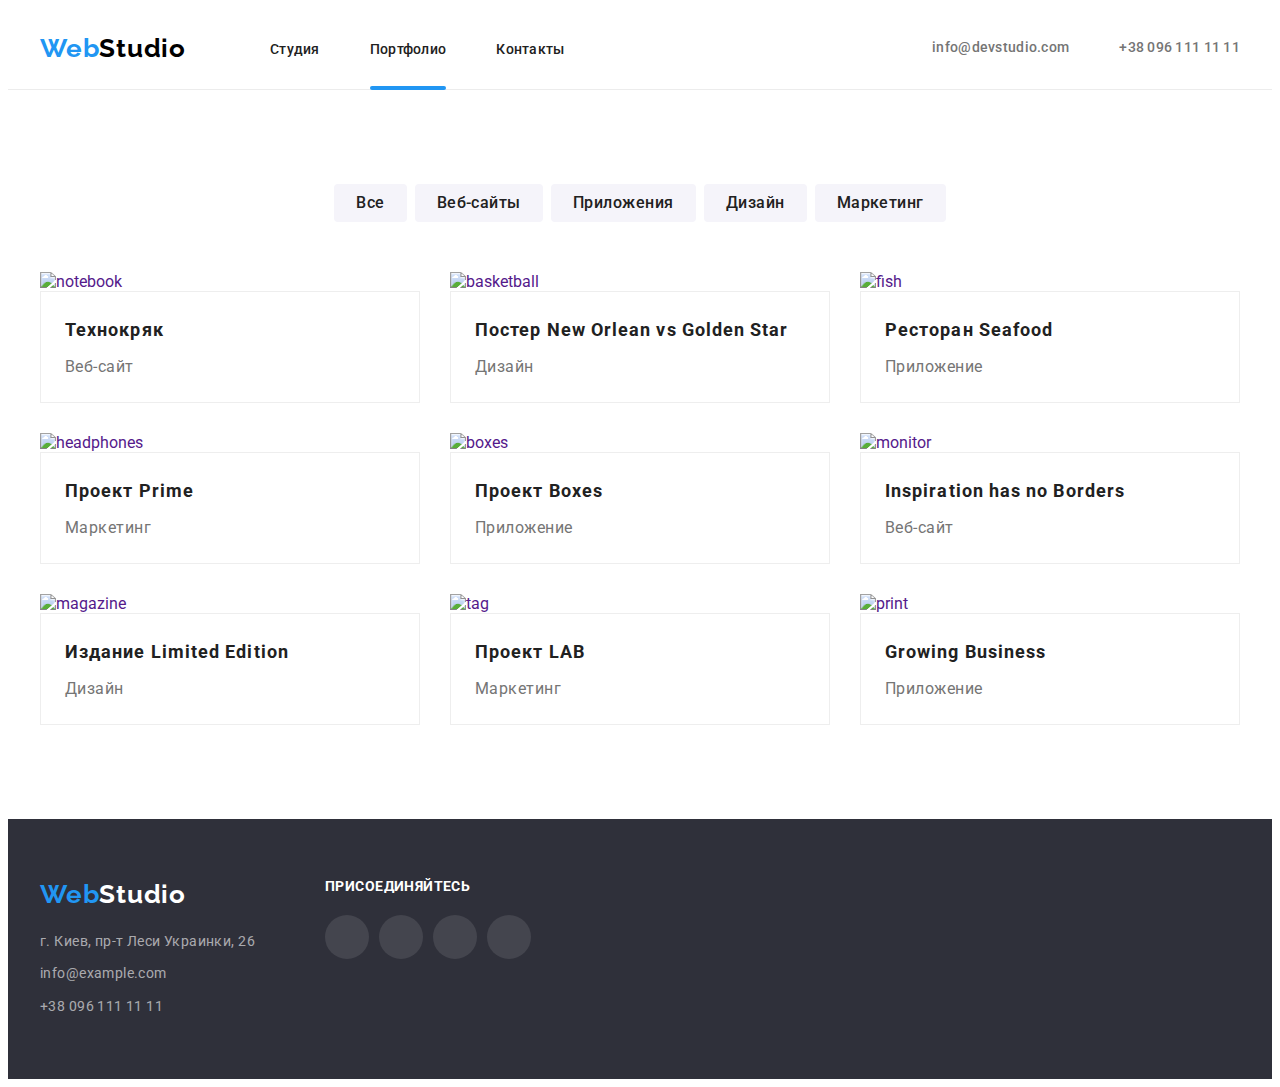
==== portfolio.html @ e5ff02a9 "home-work-5" ====
<!DOCTYPE html>
<html lang="en">
<head>
    <meta charset="UTF-8">
    <meta http-equiv="X-UA-Compatible" content="IE=edge">
    <meta name="viewport" content="width=device-width, initial-scale=1.0">
    <title>Document</title>
    <link rel="preconnect" href="https://fonts.googleapis.com">
    <link rel="preconnect" href="https://fonts.gstatic.com" crossorigin>
    <link href="https://fonts.googleapis.com/css2?family=Raleway:wght@700&family=Roboto:wght@400;500;700;900&display=swap"
        rel="stylesheet">
    <link rel="stylesheet" href="https://cdnjs.cloudflare.com/ajax/libs/modern-normalize/1.1.0/modern-normalize.min.css"
        integrity="sha512-wpPYUAdjBVSE4KJnH1VR1HeZfpl1ub8YT/NKx4PuQ5NmX2tKuGu6U/JRp5y+Y8XG2tV+wKQpNHVUX03MfMFn9Q=="
        crossorigin="anonymous" referrerpolicy="no-referrer" />
    <link rel="stylesheet" href="./css/styles.css" />
</head>
<body>
    <header class="header">
        <div class="container header-container">
        <nav class="header-navigation">
            <a class="header-logo link" lang="en" href=""><span class="span">Web</span>Studio</a>
            <ul class="header-list list">
                <li class="header-item"><a href="./index.html" class="header-link link">Студия</a></li>
                <li class="header-item"><a href="./portfolio.html" class="header-link link current">Портфолио</a></li>
                <li class="header-item"><a href="" class="header-link link">Контакты</a></li>
            </ul>
        </nav>
        <ul class="header-connect list">
            <li class="header-item-contacts"><a class="header-mail link" href="mailto:info@devstudio.com"><svg class="header-social-link" width="16" height="12">
                <use href="./img/icons2.svg#icon-envelope-hover"></use>
            </svg>info@devstudio.com</a></li>
            <li class="header-item-contacts"><a class="header-tel link" href="tel:+380961111111"><svg class="header-social-link" width="10" height="16">
                <use href="./img/icons2.svg#icon-smartphone"></use>
            </svg>+38 096 111 11 11</a></li>
        </ul>
        </div>
    </header>
    <main>
        <section class="section">
            <div class="container">
            <h1 class="visually-hidden">О нас</h1>
            <ul class="portfolio-list-button list">
                <li class="portfolio-items-button"><button class="portfolio-button" type="button">Все</button></li>
                <li class="portfolio-items-button"><button class="portfolio-button" type="button">Веб-сайты</button></li>
                <li class="portfolio-items-button"><button class="portfolio-button" type="button">Приложения</button></li>
                <li class="portfolio-items-button"><button class="portfolio-button" type="button">Дизайн</button></li>
                <li class="portfolio-items-button"><button class="portfolio-button" type="button">Маркетинг</button></li>
            </ul>
            <ul class="portfolio-list list">
                <li class="portfolio-items">
                    <a href="" class="portfolio-link link">
                    <div class="portfolio-item-wrap">   
                    <img src="./img/notebook.jpg" alt="notebook" width="370">
                    <p class="portfolio-img-text">Технокряк это современная площадка распространения коронавируса. Компании используют эту платформу для цифрового
                    шпионажа и атак на защищённые сервера конкурентов.</p>
                    </div> 
                    <div class="portfolio-box">
                    <h2 class="portfolio-title">Технокряк</h2>
                    <p class="portfolio-after-title">Веб-сайт</p>
                    </div>
                    </a>
                </li>
                <li class="portfolio-items">
                    <a href="" class="portfolio-link link">
                        <div class="portfolio-item-wrap">
                    <img src="./img/basketball.jpg" alt="basketball" width="370">
                    <p class="portfolio-img-text">Технокряк это современная площадка распространения коронавируса. Компании используют эту
                        платформу для цифрового
                        шпионажа и атак на защищённые сервера конкурентов.</p>
                    </div>
                    <div class="portfolio-box">
                    <h2 class="portfolio-title">Постер New Orlean vs Golden Star</h2>
                    <p class="portfolio-after-title">Дизайн</p>
                    </div>
                    </a>
                </li>
                <li class="portfolio-items">
                    <a href="" class="portfolio-link link">
                        <div class="portfolio-item-wrap">
                    <img src="./img/fish.jpg" alt="fish" width="370">
                    <p class="portfolio-img-text">Технокряк это современная площадка распространения коронавируса. Компании используют эту
                        платформу для цифрового
                        шпионажа и атак на защищённые сервера конкурентов.</p>
                    </div>
                    <div class="portfolio-box">
                    <h2 class="portfolio-title">Ресторан Seafood</h2>
                    <p class="portfolio-after-title">Приложение</p>
                    </div>
                    </a>
                </li>
                <li class="portfolio-items">
                    <a href="" class="portfolio-link link">
                        <div class="portfolio-item-wrap">
                    <img src="./img/headphones.jpg" alt="headphones" width="370">
                    <p class="portfolio-img-text">Технокряк это современная площадка распространения коронавируса. Компании используют эту
                        платформу для цифрового
                        шпионажа и атак на защищённые сервера конкурентов.</p>
                    </div>
                    <div class="portfolio-box">
                    <h2 class="portfolio-title">Проект Prime</h2>
                    <p class="portfolio-after-title">Маркетинг</p>
                    </div>
                    </a>
                </li>
                <li class="portfolio-items">
                    <a href="" class="portfolio-link link">
                        <div class="portfolio-item-wrap">
                    <img src="./img/boxes.jpg" alt="boxes" width="370">
                    <p class="portfolio-img-text">Технокряк это современная площадка распространения коронавируса. Компании используют эту
                        платформу для цифрового
                        шпионажа и атак на защищённые сервера конкурентов.</p>
                    </div>
                    <div class="portfolio-box">
                    <h2 class="portfolio-title">Проект Boxes</h2>
                    <p class="portfolio-after-title">Приложение</p>
                    </div>
                    </a>
                </li>
                <li class="portfolio-items">
                    <a href="" class="portfolio-link link">
                        <div class="portfolio-item-wrap">
                    <img src="./img/monitor.jpg" alt="monitor" width="370">
                    <p class="portfolio-img-text">Технокряк это современная площадка распространения коронавируса. Компании используют эту
                        платформу для цифрового
                        шпионажа и атак на защищённые сервера конкурентов.</p>
                    </div>
                    <div class="portfolio-box">
                    <h2 class="portfolio-title">Inspiration has no Borders</h2>
                    <p class="portfolio-after-title">Веб-сайт</p>
                    </div>
                    </a>
                </li>
                <li class="portfolio-items">
                    <a href="" class="portfolio-link link">
                        <div class="portfolio-item-wrap">
                    <img src="./img/magazine.jpg" alt="magazine" width="370">
                    <p class="portfolio-img-text">Технокряк это современная площадка распространения коронавируса. Компании используют эту
                        платформу для цифрового
                        шпионажа и атак на защищённые сервера конкурентов.</p>
                    </div>
                    <div class="portfolio-box">
                    <h2 class="portfolio-title">Издание Limited Edition</h2>
                    <p class="portfolio-after-title">Дизайн</p>
                    </div>
                    </a>
                </li>
                <li class="portfolio-items">
                    <a href="" class="portfolio-link link">
                    <div class="portfolio-item-wrap">
                    <img src="./img/tag.jpg" alt="tag" width="370">
                    <p class="portfolio-img-text">Технокряк это современная площадка распространения коронавируса. Компании используют эту
                        платформу для цифрового
                        шпионажа и атак на защищённые сервера конкурентов.</p>
                    </div>
                    <div class="portfolio-box">
                    <h2 class="portfolio-title">Проект LAB</h2>
                    <p class="portfolio-after-title">Маркетинг</p>
                    </div>
                    </a>
                </li>
                <li class="portfolio-items">
                    <a href="" class="portfolio-link link">
                    <div class="portfolio-item-wrap">
                    <img src="./img/print.jpg" alt="print" width="370">
                    <p class="portfolio-img-text">Технокряк это современная площадка распространения коронавируса. Компании используют эту
                        платформу для цифрового
                        шпионажа и атак на защищённые сервера конкурентов.</p>
                    </div>
                    <div class="portfolio-box">
                    <h2 class="portfolio-title">Growing Business</h2>
                    <p class="portfolio-after-title">Приложение</p>
                    </div>
                    </a>
                </li>
            </ul>
            </div>
        </section>
    </main>
        <footer class="footer">
            <div class="container footer-box">
                <div class=" footer-container">
                    <a class="footer-logo link" lang="en" href=""><span class="span">Web</span>Studio</a>
                    <address class="footer-address " id="footer-id">
                        <ul class="footer-list">
                            <li class="footer-item"><a class="footer-link link" href="https://goo.gl/maps/TYgPxpcgYGsznrCRA"
                                    target="_blank" rel="noopener noroferrer">г. Киев, пр-т Леси Украинки, 26</a></li>
                            <li class="footer-item"><a class="footer-link link"
                                    href="mailto:info@example.com">info@example.com</a></li>
                            <li class="footer-item"><a class="footer-link link" href="tel:+380961111111">+38 096 111 11 11</a>
                            </li>
                        </ul>
                    </address>
                </div>
                <div class="social-link">
                    <h3 class="social-title">присоединяйтесь</h3>
                    <ul class="footer-social">
                        <li class="footer-social-item"><a href="" class="footer-social-link"><svg class="footer-social-icon"
                                    width="20" height="20">
                                    <use href="./img/icons.svg#icon-instagram"></use>
                                </svg></a></li>
                        <li class="footer-social-item"><a href="" class="footer-social-link"><svg class="footer-social-icon"
                                    width="20" height="20">
                                    <use href="./img/icons.svg#icon-twitter"></use>
                                </svg></a></li>
                        <li class="footer-social-item"><a href="" class="footer-social-link"><svg class="footer-social-icon"
                                    width="20" height="20">
                                    <use href="./img/icons.svg#icon-facebook"></use>
                                </svg></a></li>
                        <li class="footer-social-item"><a href="" class="footer-social-link"><svg class="footer-social-icon"
                                    width="20" height="20">
                                    <use href="./img/icons.svg#icon-linkedin"></use>
                                </svg></a></li>
                    </ul>
                </div>
            </div>
        </footer>

</body>
</html>
---- css/styles.css ----
:root {
  --main-color: #212121;
  --text-color: #757575;
  --main-title-color: #212121;
  --accent-color: #2196f3;
  --background-color: #2f303a;
}

p,
h1,
h2,
h3,
h4,
h5,
h6 {
  margin: 0;
}

ul {
  margin: 0;
  padding: 0;
  list-style: none;
}
button {
  cursor: pointer;
}

img {
  display: block;
  max-width: 100%;
  height: auto;
}

.container {
  width: 1200px;
  padding-left: 15px;
  padding-right: 15px;
  margin: 0 auto;
}

body {
  font-family: "Roboto", sans-serif;
}

.link {
  text-decoration: none;
}

.section {
  padding-top: 94px;
  padding-bottom: 94px;
}

.visually-hidden {
  position: absolute;
  width: 1px;
  height: 1px;
  margin: -1px;
  border: 0;
  padding: 0;
  white-space: nowrap;
  clip-path: inset(100%);
  clip: rect(0 0 0 0);
  overflow: hidden;
}

/* ---------------header---------------- */

.header {
  background-color: #ffffff;
  padding-top: 25px;
  padding-bottom: 25px;
  border-bottom: 1px;
  border-bottom: 1px solid #ececec;
}

.header-logo {
  font-family: Raleway;
  font-weight: 700;
  font-size: 26px;
  line-height: 1.19;
  letter-spacing: 0.03em;
  color: #000000;
  margin-right: 84px;
}

.header-list {
  display: flex;
}

.header-navigation {
  display: flex;
  align-items: center;
}

.header-container {
  display: flex;
  align-items: center;
}

.header-connect {
  display: flex;
  margin-left: auto;
}

.header-item {
  margin-right: 50px;
}

.header-item:last-child {
  margin-right: 0;
}

.span {
  color: var(--accent-color);
}

.header-link {
  font-weight: 500;
  font-size: 14px;
  line-height: 1.14;
  letter-spacing: 0.02em;
  color: var(--main-color);
  transition: color 250ms cubic-bezier(0.4, 0, 0.2, 1);
  position: relative;
}

.header-item-contacts {
  margin-right: 30px;
}

.header-item-contacts:nth-child(2) {
  margin-right: 0px;
}

.header-link:hover,
.header-link:focus {
  color: var(--accent-color);
}

.header-link.current::after {
  content: "";
  width: 100%;
  height: 4px;
  background-color: var(--accent-color);
  border-radius: 10px;
  position: absolute;
  left: 0;
  bottom: -33px;
}

.header-mail {
  font-weight: 500;
  font-size: 14px;
  line-height: 1.14;
  letter-spacing: 0.02em;
  color: var(--text-color);
  display: flex;
  align-items: center;
  transition: color 250ms cubic-bezier(0.4, 0, 0.2, 1);
}

.header-mail:focus,
.header-mail:hover {
  color: var(--accent-color);
}

.header-tel {
  font-weight: 500;
  font-size: 14px;
  line-height: 1.14;
  letter-spacing: 0.02em;
  color: var(--text-color);
  display: flex;
  align-items: center;
  transition: color 250ms cubic-bezier(0.4, 0, 0.2, 1);
}

.header-tel:focus,
.header-tel:hover {
  color: var(--accent-color);
}

.header-social-link {
  margin-right: 10px;
  fill: currentColor;
}

/* ---------------hero----------------- */

.main {
  background-color: #ffffff;
}

.hero-title {
  font-weight: 900;
  font-size: 44px;
  line-height: 1.36;
  /* or 136% */
  text-align: center;
  letter-spacing: 0.06em;
  text-transform: uppercase;
  color: #ffffff;
  margin-bottom: 40px;
}

.hero {
  background-color: var(--background-color);
  background-image: linear-gradient(
      rgba(47, 48, 58, 0.4),
      rgba(47, 48, 58, 0.4)
    ),
    url(../img/hero-bg.jpg);
  background-repeat: no-repeat;
  background-position: center;
  background-size: cover;
  max-width: 1600px;
  padding-bottom: 200px;
  padding-top: 200px;
  margin-left: auto;
  margin-right: auto;
}

.hero-btn {
  font-family: inherit;
  font-weight: 700;
  font-size: 16px;
  line-height: 1.87;
  letter-spacing: 0.06em;
  color: #ffffff;
  background: #2196f3;
  box-shadow: 0px 4px 4px rgba(0, 0, 0, 0.15);
  border-radius: 4px;
  padding-left: 32px;
  padding-right: 32px;
  padding-top: 10px;
  padding-bottom: 10px;
  display: block;
  margin: 0 auto;
  transition: color 250ms cubic-bezier(0.4, 0, 0.2, 1);
}

.hero-btn:focus,
.hero-btn:hover {
  color: #ffffff;
}

/* ---------------benefits---------------- */

.benefits-list {
  display: flex;
}

.benefits-item {
  margin-right: 30px;
}

.benefits-item:nth-last-child(1) {
  margin-right: 0;
}

.benefits-title {
  font-weight: 700;
  font-size: 14px;
  line-height: 1.14;
  letter-spacing: 0.03em;
  text-transform: uppercase;
  color: var(--main-title-color);
  margin-bottom: 10px;
}

.benefits-after-title {
  font-size: 14px;
  line-height: 1.71;
  /* or 171% */
  letter-spacing: 0.03em;
  color: var(--text-color);
}

.benefits-icon-item {
  width: 270px;
  height: 120px;
  border-radius: 4px;
  background-color: #f5f4fa;
  display: flex;
  align-items: center;
  justify-content: center;
  margin-bottom: 30px;
}

/* ---------------our-work---------------- */

.our-work {
  padding-top: 0px;
}

.our-work-title {
  font-weight: 700;
  font-size: 36px;
  line-height: 1.17;
  text-align: center;
  letter-spacing: 0.03em;
  color: var(--main-title-color);
  margin-bottom: 50px;
}

.our-work-list {
  display: flex;
  flex-wrap: wrap;
}

.our-work-item {
  flex-basis: calc((100% - 2 * 30px) / 3);
  margin-right: 30px;
}

.our-work-item:nth-child(3n) {
  margin-right: 0;
}

.our-work-box {
  position: relative;
}

.our-work-text {
  position: absolute;
  bottom: 0;
  left: 0;
  font-family: Roboto;
  font-style: normal;
  font-weight: 700;
  font-size: 14px;
  line-height: 1.14;
  text-align: center;
  letter-spacing: 0.03em;
  text-transform: uppercase;
  color: #ffffff;
  background-color: rgba(47, 48, 58, 0.8);
}

.text-1 {
  padding: 27px 82px 27px 83px;
}

.text-2 {
  padding: 27px 85px 27px 85px;
}

.text-3 {
  padding: 27px 90px 27px 90px;
}

/* --------------command----------------- */

.command {
  background-color: #f5f4fa;
}

.command-list {
  display: flex;
  flex-wrap: wrap;
}

.command-item {
  flex-basis: calc((100% - 3 * 30px) / 4);
  margin-right: 30px;
  box-shadow: 0px 1px 3px rgba(0, 0, 0, 0.12), 0px 1px 1px rgba(0, 0, 0, 0.14),
    0px 2px 1px rgba(0, 0, 0, 0.2);
  border-radius: 0px 0px 4px 4px;
}

.command-item:nth-child(4n) {
  margin-right: 0;
}

.command-item-content {
  padding-top: 30px;
  padding-bottom: 30px;
  box-shadow: 0px 1px 3px rgba(0, 0, 0, 0.12), 0px 1px 1px rgba(0, 0, 0, 0.14),
    0px 2px 1px rgba(0, 0, 0, 0.2);
  border-radius: 0px 0px 4px 4px;
}

.command-title {
  font-weight: 700;
  font-size: 36px;
  line-height: 1.16;
  text-align: center;
  letter-spacing: 0.03em;
  color: var(--main-title-color);
  margin-bottom: 50px;
}

.command-title3 {
  font-weight: 500;
  font-size: 16px;
  line-height: 1.18;
  text-align: center;
  /* identical to box height */
  letter-spacing: 0.03em;
  color: var(--main-color);
  margin-bottom: 10px;
}

.command-after-title {
  font-size: 16px;
  line-height: 1.18;
  text-align: center;
  /* identical to box height */
  letter-spacing: 0.03em;
  color: var(--text-color);
  margin-bottom: 16px;
}

.command-social-list {
  display: flex;
  justify-content: center;
}

.command-social-item {
  width: 44px;
  height: 44px;
}

.command-social-item + .command-social-item {
  margin-left: 10px;
}

.command-social-link {
  width: 100%;
  height: 100%;
  border-radius: 50%;
  display: flex;
  align-items: center;
  justify-content: center;
  color: #afb1b8;
  transition: color 250ms cubic-bezier(0.4, 0, 0.2, 1),
    background-color 250ms cubic-bezier(0.4, 0, 0.2, 1);
}

.command-social-icon {
  fill: currentColor;
}

.command-social-link:hover,
.command-social-link:focus {
  background-color: #2196f3;
  color: #ffffff;
}

/* --------------footer----------------- */

.footer-container {
  align-items: baseline;
}

.footer-logo {
  font-family: Raleway;
  font-weight: 700;
  font-size: 26px;
  line-height: 1.19;
  letter-spacing: 0.03em;
  color: #ffffff;
}

.footer {
  background-color: var(--background-color);
  font-style: normal;
  text-decoration: none;
  padding-top: 60px;
  padding-bottom: 60px;
}

.footer-link {
  font-family: Roboto;
  font-style: normal;
  font-size: 14px;
  line-height: 1.71;
  /* or 171% */
  letter-spacing: 0.03em;
  color: rgba(255, 255, 255, 0.6);
}

.footer-address {
  margin-top: 20px;
}

.footer-item {
  margin-bottom: 9px;
}

.footer-item:nth-last-child(1) {
  margin-bottom: 0;
}

.social-title {
  font-weight: 700;
  font-size: 14px;
  line-height: 1.14;
  letter-spacing: 0.03em;
  text-transform: uppercase;
  color: #ffffff;
  margin-bottom: 20px;
}

.footer-social {
  display: flex;
}

.footer-social-item {
  width: 44px;
  height: 44px;
}

.footer-social-item + .footer-social-item {
  margin-left: 10px;
}

.footer-social-link {
  width: 100%;
  height: 100%;
  border-radius: 50%;
  display: flex;
  align-items: center;
  justify-content: center;
  background: rgba(255, 255, 255, 0.1);
  color: #ffffff;
  transition: background-color 250ms cubic-bezier(0.4, 0, 0.2, 1);
}

.footer-social-icon {
  fill: currentColor;
}

.footer-social-link:hover,
.footer-social-link:focus {
  background-color: #2196f3;
}

.footer-box {
  display: flex;
}

.social-link {
  margin-left: 70px;
}

/* --------------customers----------------- */

.regular-customers-title {
  font-weight: 700;
  font-size: 36px;
  line-height: 42px;
  text-align: center;
  letter-spacing: 0.03em;
  margin-bottom: 50px;
}

.regular-customers-list {
  display: flex;
  justify-content: center;
}

.regular-customers-item {
  width: 170px;
  height: 92px;
}

.regular-customers-item + .regular-customers-item {
  margin-left: 30px;
}

.regular-customers-link {
  width: 100%;
  height: 100%;
  display: flex;
  align-items: center;
  justify-content: center;
  color: #afb1b8;
  border: 1px solid #afb1b8;
  border-radius: 4px;
  transition: color 250ms cubic-bezier(0.4, 0, 0.2, 1),
    border 250ms cubic-bezier(0.4, 0, 0.2, 1);
}

.regular-customers-icon {
  fill: currentColor;
}

.regular-customers-link:hover,
.regular-customers-link:focus {
  color: #2196f3;
  border: 1px solid #2196f3;
}

/* --------------------------------portfolio--------------------------------- */

/* --------------main----------------- */

.portfolio {
  padding-top: 94px;
  padding-bottom: 94px;
}

.portfolio-list-button {
  display: flex;
  justify-content: center;
  margin-bottom: 50px;
}

.portfolio-items-button {
  margin-right: 8px;
}

.portfolio-items-button:nth-last-child(1) {
  margin-right: 0px;
}

.portfolio-button {
  font-family: inherit;
  font-weight: 500;
  font-size: 16px;
  line-height: 1.62;
  /* identical to box height, or 162% */
  letter-spacing: 0.03em;
  color: var(--main-title-color);
  background: #f5f4fa;
  border-radius: 4px;
  padding-top: 6px;
  padding-bottom: 6px;
  padding-left: 22px;
  padding-right: 22px;
  border-style: none;
  transition: color 250ms cubic-bezier(0.4, 0, 0.2, 1),
    background 250ms cubic-bezier(0.4, 0, 0.2, 1),
    box-shadow 250ms cubic-bezier(0.4, 0, 0.2, 1);
}

.portfolio-button:focus,
.portfolio-button:hover {
  color: #ffffff;
  background: #2196f3;
  box-shadow: 0px 3px 1px rgba(0, 0, 0, 0.1), 0px 1px 2px rgba(0, 0, 0, 0.08),
    0px 2px 2px rgba(0, 0, 0, 0.12);
  border-radius: 4px;
}

.portfolio-list {
  display: flex;
  flex-wrap: wrap;
}

.portfolio-items {
  flex-basis: calc((100% - 2 * 30px) / 3);
  margin-right: 30px;
  margin-bottom: 30px;
}

.portfolio-items:hover .portfolio-img-text {
  transform: translateY(0);
}

.portfolio-items:nth-child(3n) {
  margin-right: 0px;
}

.portfolio-items:nth-last-child(-n + 3) {
  margin-bottom: 0px;
}

.portfolio-link {
  display: block;
  transition: box-shadow 250ms cubic-bezier(0.4, 0, 0.2, 1);
}

.portfolio-link:hover,
.portfolio-link:focus {
  box-shadow: 0px 1px 1px rgba(0, 0, 0, 0.12), 0px 4px 4px rgba(0, 0, 0, 0.06),
    1px 4px 6px rgba(0, 0, 0, 0.16);
}

.portfolio-title {
  font-weight: 700;
  font-size: 18px;
  line-height: 2;
  /* identical to box height, or 200% */
  letter-spacing: 0.06em;
  color: var(--main-title-color);
  margin-bottom: 4px;
}

.portfolio-after-title {
  font-size: 16px;
  line-height: 1.87;
  /* identical to box height, or 187% */
  letter-spacing: 0.03em;
  color: var(--text-color);
}

.portfolio-box {
  padding-top: 20px;
  padding-left: 24px;
  padding-bottom: 20px;
  padding-right: 24px;
  border: 1px solid #eeeeee;
  box-sizing: border-box;
}

.portfolio-item-wrap {
  position: relative;
  overflow: hidden;
}

.portfolio-img-text {
  position: absolute;
  top: 0;
  left: 0;
  font-size: 18px;
  line-height: 1.56;
  letter-spacing: 0.03em;
  color: #ffffff;
  padding: 63px 24px;
  background-color: rgba(33, 150, 243, 0.9);
  height: 100%;
  transform: translateY(100%);
  transition: transform 250ms cubic-bezier(0.4, 0, 0.2, 1);
  overflow: auto;
}

/* ---------------------------------backdrop-------------------------------- */

.backdrop {
  width: 100vw;
  height: 100vh;
  background-color: rgba(0, 0, 0, 0.2);
  position: fixed;
  top: 0;
  left: 0;
  transition: opacity 300ms, visibility 300ms;
}

.backdrop.is-hidden .modal {
  transform: scale(1.5);
}

.modal {
  width: 528px;
  min-height: 581px;
  background-color: #ffffff;
  border-radius: 5px;
  position: absolute;
  top: 50%;
  left: 50%;
  transform: scale(1) translate(-50%, -50%);
  transition: transform 300ms;
}

.modal-close {
  position: absolute;
  top: 14px;
  right: 14px;
  width: 30px;
  height: 30px;
  background-color: transparent;
  border: 1px solid rgba(0, 0, 0, 0.1);
  border-radius: 50%;
  display: flex;
  align-items: center;
  justify-content: center;
}

.is-hidden {
  visibility: hidden;
  opacity: 0;
  pointer-events: none;
}
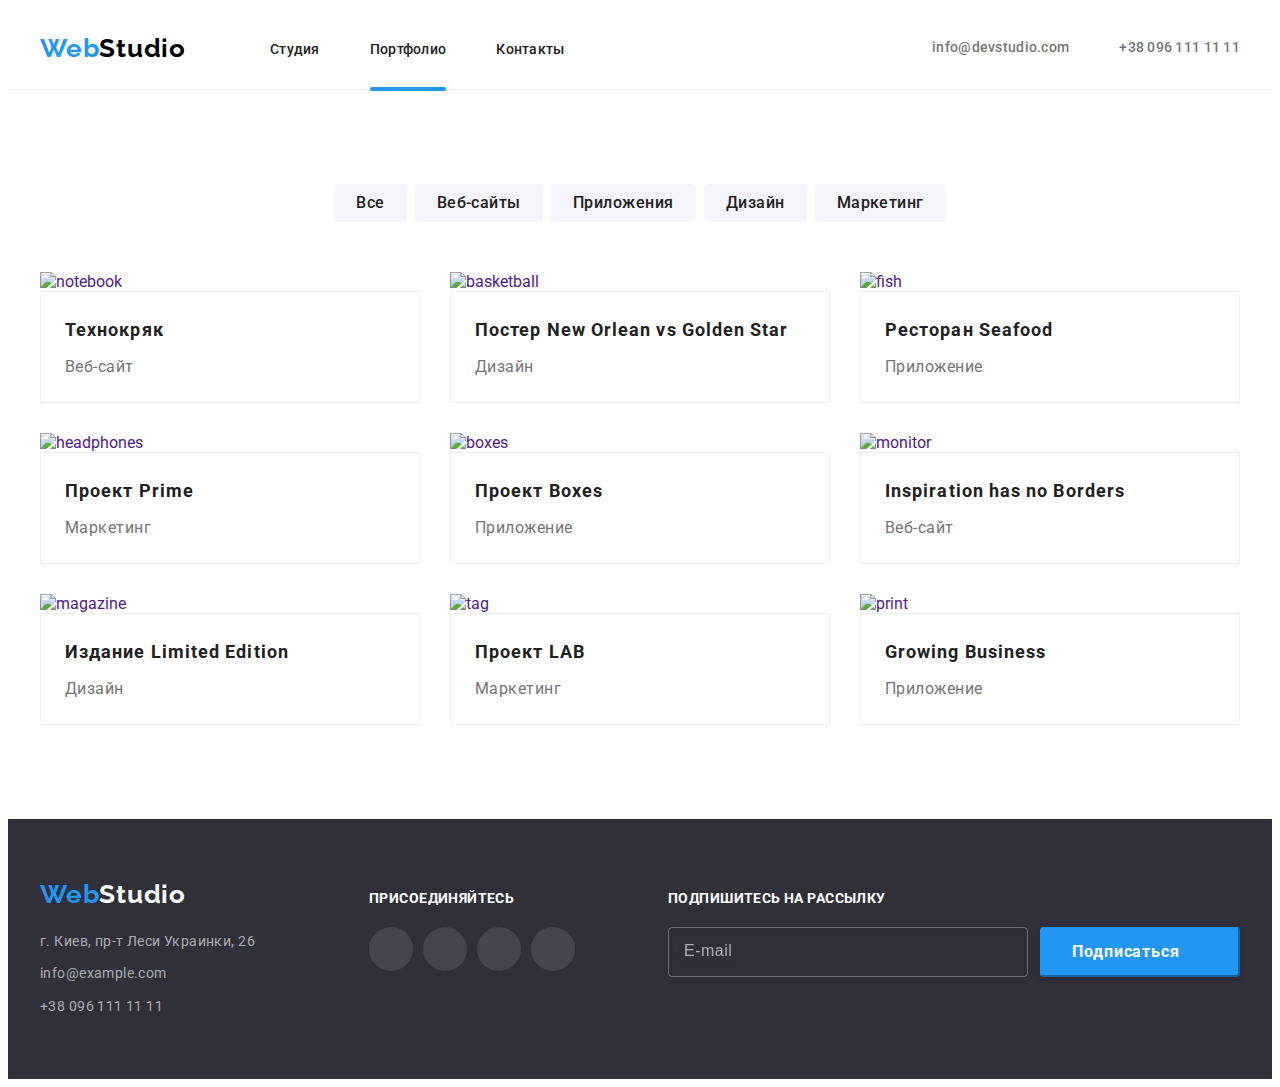
==== commit 6eb6e907: "home-work-7" ====
--- a/portfolio.html
+++ b/portfolio.html
@@ -12,27 +12,35 @@
     <link rel="stylesheet" href="https://cdnjs.cloudflare.com/ajax/libs/modern-normalize/1.1.0/modern-normalize.min.css"
         integrity="sha512-wpPYUAdjBVSE4KJnH1VR1HeZfpl1ub8YT/NKx4PuQ5NmX2tKuGu6U/JRp5y+Y8XG2tV+wKQpNHVUX03MfMFn9Q=="
         crossorigin="anonymous" referrerpolicy="no-referrer" />
-    <link rel="stylesheet" href="./css/styles.css" />
+    <link rel="stylesheet" href="./css/main.min.css">
 </head>
 <body>
     <header class="header">
-        <div class="container header-container">
-        <nav class="header-navigation">
-            <a class="header-logo link" lang="en" href=""><span class="span">Web</span>Studio</a>
-            <ul class="header-list list">
-                <li class="header-item"><a href="./index.html" class="header-link link">Студия</a></li>
-                <li class="header-item"><a href="./portfolio.html" class="header-link link current">Портфолио</a></li>
-                <li class="header-item"><a href="" class="header-link link">Контакты</a></li>
+        <div class="header-container container">
+            <nav class="header__navigation">
+                <a class="header__logo link" lang="en" href=""><span class="span">Web</span>Studio</a>
+                <ul class="header-list">
+                    <li class="header-list__item">
+                        <a href="./index.html" class="header-list__link link">Студия</a>
+                    </li>
+                    <li class="header-list__item">
+                        <a href="./portfolio.html" class="header-list__link link current">Портфолио</a>
+                    </li>
+                    <li class="header-list__item">
+                        <a href="" class="header-list__link link">Контакты</a>
+                    </li>
+                </ul>
+            </nav>
+            <ul class="header-connect">
+                <li class="header-connect__contacts"><a class="header-connect__mail link" href="mailto:info@devstudio.com">
+                        <svg class="header-connect__link" width="16" height="12">
+                            <use href="./img/icons2.svg#icon-envelope-hover"></use>
+                        </svg>info@devstudio.com</a></li>
+                <li class="header-connect__contacts"><a class="header-connect__tel link" href="tel:+380961111111">
+                        <svg class="header-connect__link" width="10" height="16">
+                            <use href="./img/icons2.svg#icon-smartphone"></use>
+                        </svg>+38 096 111 11 11</a></li>
             </ul>
-        </nav>
-        <ul class="header-connect list">
-            <li class="header-item-contacts"><a class="header-mail link" href="mailto:info@devstudio.com"><svg class="header-social-link" width="16" height="12">
-                <use href="./img/icons2.svg#icon-envelope-hover"></use>
-            </svg>info@devstudio.com</a></li>
-            <li class="header-item-contacts"><a class="header-tel link" href="tel:+380961111111"><svg class="header-social-link" width="10" height="16">
-                <use href="./img/icons2.svg#icon-smartphone"></use>
-            </svg>+38 096 111 11 11</a></li>
-        </ul>
         </div>
     </header>
     <main>
@@ -176,44 +184,70 @@
             </div>
         </section>
     </main>
-        <footer class="footer">
-            <div class="container footer-box">
-                <div class=" footer-container">
-                    <a class="footer-logo link" lang="en" href=""><span class="span">Web</span>Studio</a>
-                    <address class="footer-address " id="footer-id">
-                        <ul class="footer-list">
-                            <li class="footer-item"><a class="footer-link link" href="https://goo.gl/maps/TYgPxpcgYGsznrCRA"
-                                    target="_blank" rel="noopener noroferrer">г. Киев, пр-т Леси Украинки, 26</a></li>
-                            <li class="footer-item"><a class="footer-link link"
-                                    href="mailto:info@example.com">info@example.com</a></li>
-                            <li class="footer-item"><a class="footer-link link" href="tel:+380961111111">+38 096 111 11 11</a>
-                            </li>
-                        </ul>
-                    </address>
-                </div>
-                <div class="social-link">
-                    <h3 class="social-title">присоединяйтесь</h3>
-                    <ul class="footer-social">
-                        <li class="footer-social-item"><a href="" class="footer-social-link"><svg class="footer-social-icon"
-                                    width="20" height="20">
-                                    <use href="./img/icons.svg#icon-instagram"></use>
-                                </svg></a></li>
-                        <li class="footer-social-item"><a href="" class="footer-social-link"><svg class="footer-social-icon"
-                                    width="20" height="20">
-                                    <use href="./img/icons.svg#icon-twitter"></use>
-                                </svg></a></li>
-                        <li class="footer-social-item"><a href="" class="footer-social-link"><svg class="footer-social-icon"
-                                    width="20" height="20">
-                                    <use href="./img/icons.svg#icon-facebook"></use>
-                                </svg></a></li>
-                        <li class="footer-social-item"><a href="" class="footer-social-link"><svg class="footer-social-icon"
-                                    width="20" height="20">
-                                    <use href="./img/icons.svg#icon-linkedin"></use>
-                                </svg></a></li>
+    <footer class="footer">
+        <div class="container footer-box">
+            <div class=" footer-container">
+                <a class="footer-logo link" lang="en" href=""><span class="span">Web</span>Studio</a>
+                <address class="footer__address " id="footer-id">
+                    <ul class="footer-list">
+                        <li class="footer-list__item">
+                            <a class="footer-list__link link" href="https://goo.gl/maps/TYgPxpcgYGsznrCRA" target="_blank"
+                                rel="noopener noroferrer">г. Киев, пр-т Леси Украинки, 26</a>
+                        </li>
+                        <li class="footer-list__item">
+                            <a class="footer-list__link link" href="mailto:info@example.com">info@example.com</a>
+                        </li>
+                        <li class="footer-list__item">
+                            <a class="footer-list__link link" href="tel:+380961111111">+38 096 111 11 11</a>
+                        </li>
                     </ul>
-                </div>
-            </div>
-        </footer>
+                </address>
+            </div>
+            <div class="social-link">
+                <h3 class="social-link__title">присоединяйтесь</h3>
+                <ul class="footer-social">
+                    <li class="footer-social__item">
+                        <a href="" class="footer-social__link">
+                            <svg class="footer-social__icon" width="20" height="20">
+                                <use href="./img/icons.svg#icon-instagram"></use>
+                            </svg></a>
+                    </li>
+                    <li class="footer-social__item">
+                        <a href="" class="footer-social__link">
+                            <svg class="footer-social__icon" width="20" height="20">
+                                <use href="./img/icons.svg#icon-twitter"></use>
+                            </svg></a>
+                    </li>
+                    <li class="footer-social__item">
+                        <a href="" class="footer-social__link">
+                            <svg class="footer-social__icon" width="20" height="20">
+                                <use href="./img/icons.svg#icon-facebook"></use>
+                            </svg></a>
+                    </li>
+                    <li class="footer-social__item">
+                        <a href="" class="footer-social__link">
+                            <svg class="footer-social__icon" width="20" height="20">
+                                <use href="./img/icons.svg#icon-linkedin"></use>
+                            </svg></a>
+                    </li>
+                </ul>
+            </div>
+    
+            <div class="footer-mailing">
+                <label for="user-email" class="footer-input-text">Подпишитесь на рассылку</label>
+                <form action="#" class="modal-form">
+                    <div class="footer-mailing-div">
+                        <input type="email" name="user-email-footer" class="modal-input-footer" id="user-email-footer"
+                            placeholder="E-mail" />
+                        <button type="submit" class="modal-btn-footer btn-footer">Подписаться<svg class="input-icon-footer"
+                                width="18" height="18">
+                                <use href="./img/icons.svg#icon-icon-send"></use>
+                            </svg></button>
+                    </div>
+                </form>
+            </div>
+        </div>
+    </footer>
 
 </body>
 </html>--- a/css/main.min.css
+++ b/css/main.min.css
@@ -0,0 +1,2 @@
+:root{--main-color: #212121;--text-color: #757575;--main-title-color: #212121;--accent-color: #2196f3;--background-color: #2f303a}p,h1,h2,h3,h4,h5,h6{margin:0}ul{margin:0;padding:0;list-style:none}button{cursor:pointer}img{display:block;max-width:100%;height:auto}.visually-hidden{position:absolute;width:1px;height:1px;margin:-1px;border:0;padding:0;white-space:nowrap;clip-path:inset(100%);clip:rect(0 0 0 0);overflow:hidden}body{font-family:"Roboto", sans-serif}.link{text-decoration:none}.container{width:1200px;padding-left:15px;padding-right:15px;margin:0 auto}.section{padding-top:94px;padding-bottom:94px}.header{background-color:#ffffff;padding-top:25px;padding-bottom:25px;border-bottom:1px;border-bottom:1px solid #ececec}.header__logo{font-family:Raleway;font-weight:700;font-size:26px;line-height:1.19;letter-spacing:0.03em;color:#000000;margin-right:84px}.header-list{display:flex}.header__navigation{display:flex;align-items:center}.header-container{display:flex;align-items:center}.header-connect{display:flex;margin-left:auto}.header-list__item{margin-right:50px}.header-list__item:last-child{margin-right:0}.span{color:var(--accent-color)}.header-list__link{font-weight:500;font-size:14px;line-height:1.14;letter-spacing:0.02em;color:var(--main-color);transition:color 250ms cubic-bezier(0.4, 0, 0.2, 1);position:relative}.header-list__link:hover,.header-list__link:focus{color:var(--accent-color)}.header-list__link.current::after{content:"";width:100%;height:4px;background-color:var(--accent-color);border-radius:10px;position:absolute;left:0;bottom:-34px}.header-connect__contacts{margin-right:30px}.header-connect__contacts:nth-child(2){margin-right:0px}.header-connect__mail{font-weight:500;font-size:14px;line-height:1.14;letter-spacing:0.02em;color:var(--text-color);display:flex;align-items:center;transition:color 250ms cubic-bezier(0.4, 0, 0.2, 1)}.header-connect__mail:focus,.header-connect__mail:hover{color:var(--accent-color)}.header-connect__tel{font-weight:500;font-size:14px;line-height:1.14;letter-spacing:0.02em;color:var(--text-color);display:flex;align-items:center;transition:color 250ms cubic-bezier(0.4, 0, 0.2, 1)}.header-connect__tel:focus,.header-connect__tel:hover{color:var(--accent-color)}.header-connect__link{margin-right:10px;fill:currentColor}.main{background-color:#ffffff}.hero__title{font-weight:900;font-size:44px;line-height:1.36;text-align:center;letter-spacing:0.06em;text-transform:uppercase;color:#ffffff;margin-bottom:40px}.hero{background-color:var(--background-color);background-image:linear-gradient(rgba(47,48,58,0.4), rgba(47,48,58,0.4)),url(../img/hero-bg.jpg);background-repeat:no-repeat;background-position:center;background-size:cover;max-width:1600px;padding-bottom:200px;padding-top:200px;margin-left:auto;margin-right:auto}.hero-btn{font-family:inherit;font-weight:700;font-size:16px;line-height:1.87;letter-spacing:0.06em;color:#ffffff;background:#2196f3;box-shadow:0px 4px 4px rgba(0,0,0,0.15);border-radius:4px;border-color:var(--accent-color);padding-left:32px;padding-right:32px;padding-top:10px;padding-bottom:10px;display:block;margin:0 auto;transition:color 250ms cubic-bezier(0.4, 0, 0.2, 1)}.hero-btn:focus,.hero-btn:hover{color:#ffffff}.benefits-list{display:flex}.benefits-list__item{margin-right:30px}.benefits-list__item:nth-last-child(1){margin-right:0}.benefits-list__title{font-weight:700;font-size:14px;line-height:1.14;letter-spacing:0.03em;text-transform:uppercase;color:var(--main-title-color);margin-bottom:10px}.benefits-list__after-title{font-size:14px;line-height:1.71;letter-spacing:0.03em;color:var(--text-color)}.benefits-list__icon-item{width:270px;height:120px;border-radius:4px;background-color:#f5f4fa;display:flex;align-items:center;justify-content:center;margin-bottom:30px}.our-work{padding-top:0px}.our-work__title{font-weight:700;font-size:36px;line-height:1.17;text-align:center;letter-spacing:0.03em;color:var(--main-title-color);margin-bottom:50px}.our-work-list{display:flex;flex-wrap:wrap}.our-work-list__item{flex-basis:calc((100% - 2 * 30px) / 3);margin-right:30px}.our-work-list__item:nth-child(3n){margin-right:0}.our-work-list__box{position:relative}.our-work-list__text{position:absolute;bottom:0;left:0;width:100%;height:70px;display:flex;align-items:center;justify-content:center;font-family:Roboto;font-style:normal;font-weight:700;font-size:14px;line-height:1.14;text-align:center;letter-spacing:0.03em;text-transform:uppercase;color:#ffffff;background-color:rgba(47,48,58,0.8)}.command{background-color:#f5f4fa}.command-list{display:flex;flex-wrap:wrap}.command-list__item{flex-basis:calc((100% - 3 * 30px) / 4);margin-right:30px;box-shadow:0px 1px 3px rgba(0,0,0,0.12),0px 1px 1px rgba(0,0,0,0.14),0px 2px 1px rgba(0,0,0,0.2);border-radius:0px 0px 4px 4px;background-color:#fff}.command-list__item:nth-child(4n){margin-right:0}.command-list__content{padding-top:30px;padding-bottom:30px;box-shadow:0px 1px 3px rgba(0,0,0,0.12),0px 1px 1px rgba(0,0,0,0.14),0px 2px 1px rgba(0,0,0,0.2);border-radius:0px 0px 4px 4px}.command__title{font-weight:700;font-size:36px;line-height:1.16;text-align:center;letter-spacing:0.03em;color:var(--main-title-color);margin-bottom:50px}.command-list__title3{font-weight:500;font-size:16px;line-height:1.18;text-align:center;letter-spacing:0.03em;color:var(--main-color);margin-bottom:10px}.command-list__title{font-size:16px;line-height:1.18;text-align:center;letter-spacing:0.03em;color:var(--text-color);margin-bottom:16px}.command-social-list{display:flex;justify-content:center}.command-social-list__item{width:44px;height:44px}.command-social-list__item+.command-social-list__item{margin-left:10px}.command-social-list__link{width:100%;height:100%;border-radius:50%;display:flex;align-items:center;justify-content:center;color:#afb1b8;transition:color 250ms cubic-bezier(0.4, 0, 0.2, 1),background-color 250ms cubic-bezier(0.4, 0, 0.2, 1)}.command-social-list__link:hover,.command-social-list__link:focus{background-color:#2196f3;color:#ffffff}.command-social-list__icon{fill:currentColor}.footer-container{flex-grow:1}.footer-logo{font-family:Raleway;font-weight:700;font-size:26px;line-height:1.19;letter-spacing:0.03em;color:#ffffff}.footer{background-color:var(--background-color);font-style:normal;text-decoration:none;padding-top:60px;padding-bottom:60px}.footer-list__link{font-family:Roboto;font-style:normal;font-size:14px;line-height:1.71;letter-spacing:0.03em;color:rgba(255,255,255,0.6)}.footer__address{margin-top:20px}.footer-list__item{margin-bottom:9px}.footer-list__item:nth-last-child(1){margin-bottom:0}.social-link__title{font-weight:700;font-size:14px;line-height:1.14;letter-spacing:0.03em;text-transform:uppercase;color:#ffffff;margin-bottom:20px}.footer-social{display:flex}.footer-social__item{width:44px;height:44px}.footer-social__item+.footer-social__item{margin-left:10px}.footer-social__link{width:100%;height:100%;border-radius:50%;display:flex;align-items:center;justify-content:center;background:rgba(255,255,255,0.1);color:#ffffff;transition:background-color 250ms cubic-bezier(0.4, 0, 0.2, 1)}.footer-social__link:hover,.footer-social__link:focus{background-color:#2196f3}.footer-social__icon{fill:currentColor}.footer-box{display:flex;align-items:baseline}.social-link{margin-left:70px}.footer-mailing{margin-left:93px}.footer-mailing-div{display:flex;align-items:center;justify-content:center;margin-top:20px}.modal-btn-footer{font-family:inherit;font-weight:700;font-size:16px;line-height:1.87;letter-spacing:0.06em;color:#ffffff;background:#2196f3;box-shadow:0px 4px 4px rgba(0,0,0,0.15);height:50px;width:200px;border-radius:4px;border-color:var(--accent-color);margin:0 auto;transition:color 250ms cubic-bezier(0.4, 0, 0.2, 1)}.btn-footer{display:flex;align-items:center;justify-content:center}.input-icon-footer{margin-left:10px}.modal-input-footer{width:360px;height:50px;border:1px solid rgba(255,255,255,0.3);box-sizing:border-box;filter:drop-shadow(0px 4px 4px rgba(0,0,0,0.15));border-radius:4px;background-color:transparent;padding-left:15px;padding-right:15px;outline:none;transition:border-color 250ms cubic-bezier(0.4, 0, 0.2, 1);margin-right:12px}.modal-input-footer::placeholder{font-size:16px;line-height:1.25;letter-spacing:0.03em;color:rgba(255,255,255,0.6)}.footer-input-text{font-style:normal;font-weight:700;font-size:14px;line-height:1.14;letter-spacing:0.03em;text-transform:uppercase;color:#ffffff}.regular-customers__title{font-weight:700;font-size:36px;line-height:42px;text-align:center;letter-spacing:0.03em;margin-bottom:50px}.regular-customers-list{display:flex;justify-content:center}.regular-customers-list__item{width:170px;height:92px}.regular-customers-list__item+.regular-customers-list__item{margin-left:30px}.regular-customers-list__link{width:100%;height:100%;display:flex;align-items:center;justify-content:center;color:#afb1b8;border:1px solid #afb1b8;border-radius:4px;transition:color 250ms cubic-bezier(0.4, 0, 0.2, 1),border 250ms cubic-bezier(0.4, 0, 0.2, 1)}.regular-customers-list__link:hover,.regular-customers-list__link:focus{color:#2196f3;border:1px solid #2196f3}.regular-customers-list__icon{fill:currentColor}.portfolio{padding-top:94px;padding-bottom:94px}.portfolio-list-button{display:flex;justify-content:center;margin-bottom:50px}.portfolio-items-button{margin-right:8px}.portfolio-items-button:nth-last-child(1){margin-right:0px}.portfolio-button{font-family:inherit;font-weight:500;font-size:16px;line-height:1.62;letter-spacing:0.03em;color:var(--main-title-color);background:#f5f4fa;border-radius:4px;padding-top:6px;padding-bottom:6px;padding-left:22px;padding-right:22px;border-style:none;transition:color 250ms cubic-bezier(0.4, 0, 0.2, 1),background 250ms cubic-bezier(0.4, 0, 0.2, 1),box-shadow 250ms cubic-bezier(0.4, 0, 0.2, 1)}.portfolio-button:focus,.portfolio-button:hover{color:#ffffff;background:#2196f3;box-shadow:0px 3px 1px rgba(0,0,0,0.1),0px 1px 2px rgba(0,0,0,0.08),0px 2px 2px rgba(0,0,0,0.12);border-radius:4px}.portfolio-list{display:flex;flex-wrap:wrap}.portfolio-items{flex-basis:calc((100% - 2 * 30px) / 3);margin-right:30px;margin-bottom:30px}.portfolio-items:hover .portfolio-img-text{transform:translateY(0)}.portfolio-items:nth-child(3n){margin-right:0px}.portfolio-items:nth-last-child(-n+3){margin-bottom:0px}.portfolio-link{display:block;transition:box-shadow 250ms cubic-bezier(0.4, 0, 0.2, 1)}.portfolio-link:hover,.portfolio-link:focus .portfolio-img-text{box-shadow:0px 1px 1px rgba(0,0,0,0.12),0px 4px 4px rgba(0,0,0,0.06),1px 4px 6px rgba(0,0,0,0.16);transform:translateY(0)}.portfolio-title{font-weight:700;font-size:18px;line-height:2;letter-spacing:0.06em;color:var(--main-title-color);margin-bottom:4px}.portfolio-after-title{font-size:16px;line-height:1.87;letter-spacing:0.03em;color:var(--text-color)}.portfolio-box{padding-top:20px;padding-left:24px;padding-bottom:20px;padding-right:24px;border:1px solid #eeeeee;box-sizing:border-box}.portfolio-item-wrap{position:relative;overflow:hidden}.portfolio-img-text{position:absolute;top:0;left:0;font-size:18px;line-height:1.56;letter-spacing:0.03em;color:#ffffff;padding:63px 24px;background-color:rgba(33,150,243,0.9);height:100%;transform:translateY(100%);transition:transform 250ms cubic-bezier(0.4, 0, 0.2, 1);overflow:auto}.backdrop{width:100vw;height:100vh;background-color:rgba(0,0,0,0.2);position:fixed;top:0;left:0;transition:opacity 300ms cubic-bezier(0.4, 0, 0.2, 1),visibility 300ms cubic-bezier(0.4, 0, 0.2, 1)}.backdrop.is-hidden .modal{transform:scale(1.5)}.modal{width:528px;min-height:581px;background-color:#ffffff;border-radius:5px;position:absolute;top:50%;left:50%;transform:scale(1) translate(-50%, -50%);transition:transform 300ms cubic-bezier(0.4, 0, 0.2, 1)}.modal-close{position:absolute;top:14px;right:14px;width:30px;height:30px;background-color:transparent;border:1px solid rgba(0,0,0,0.1);border-radius:50%;display:flex;align-items:center;justify-content:center}.is-hidden{visibility:hidden;opacity:0;pointer-events:none}.modal{padding:40px}.modal-title{font-weight:700;font-size:20px;line-height:1.15;letter-spacing:0.03em;text-align:center;color:#212121;margin-bottom:12px}.modal-form-field{margin-bottom:20px;position:relative}.modal-input{width:100%;height:40px;border:1px solid rgba(33,33,33,0.2);box-sizing:border-box;border-radius:4px;background-color:transparent;padding-left:42px;padding-right:42px;outline:none;transition:border-color 250ms cubic-bezier(0.4, 0, 0.2, 1)}.modal-input:focus+.input-icon{fill:var(--accent-color)}.modal-input:focus{border-color:var(--accent-color)}.modal-input::placeholder{font-size:12px;line-height:1.16;letter-spacing:0.01em;color:rgba(117,117,117,0.5)}.modal-input-wrap{position:relative}.input-icon{position:absolute;top:50%;transform:translateY(-50%);left:12px;transition:fill 250ms cubic-bezier(0.4, 0, 0.2, 1)}.modal-input-text{font-size:12px;line-height:1.16;letter-spacing:0.01em;color:#757575;display:block;margin-bottom:4px}.modal-text{display:block;width:100%;height:120px;border:1px solid rgba(33,33,33,0.2);box-sizing:border-box;border-radius:4px;padding:12px 16px 12px 16px;resize:none;background-color:transparent}.modal-text::placeholder{font-size:12px;line-height:1.16;letter-spacing:0.01em;color:rgba(117,117,117,0.5)}.modal-check-text{font-size:14px;line-height:1.71;letter-spacing:0.03em;color:#757575;display:flex;justify-content:center;align-items:center}.modal-check-text::before{content:"";width:16px;height:15px;border:2px solid #000000;margin-right:8px;display:block;border-radius:2px}.modal-check:checked+.modal-check-text::before{background-image:url(../img/icon-check.svg);background-position:center;background-size:cover;background-repeat:no-repeat;border:none}.modal-btn{font-family:inherit;font-weight:700;font-size:16px;line-height:1.87;letter-spacing:0.06em;color:#ffffff;background:#2196f3;box-shadow:0px 4px 4px rgba(0,0,0,0.15);border-radius:4px;border-color:var(--accent-color);padding:10px 55px 10px 55px;display:block;margin:0 auto;transition:color 250ms cubic-bezier(0.4, 0, 0.2, 1)}.checkbox-div{margin-bottom:30px}.modal-link{margin-left:2px;color:var(--accent-color)}
+/*# sourceMappingURL=main.min.css.map */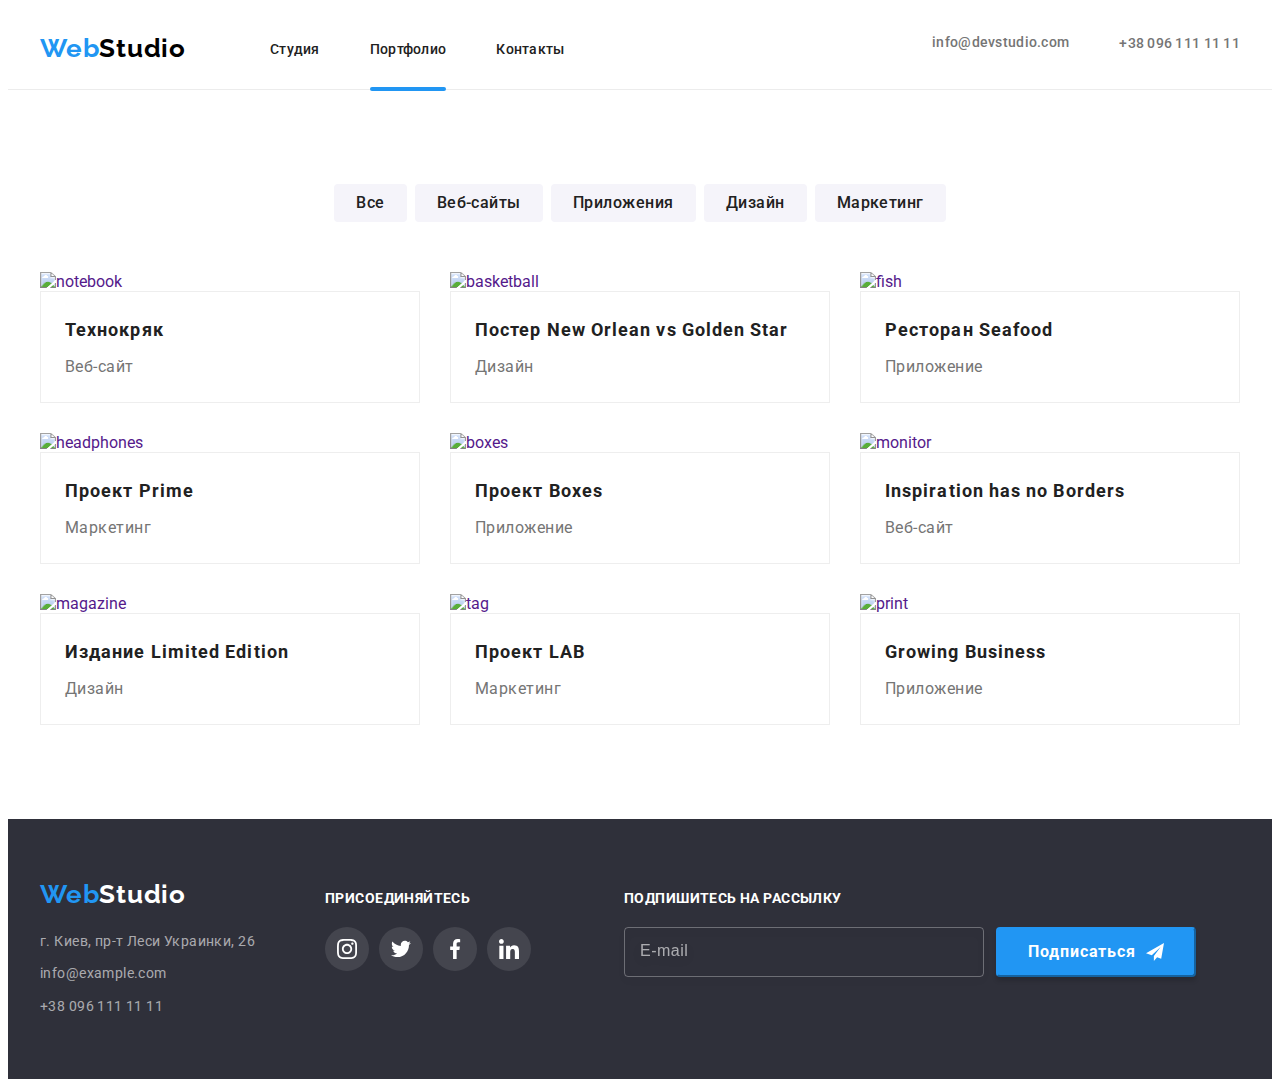
==== commit 6cef777a: "home-work-8" ====
--- a/portfolio.html
+++ b/portfolio.html
@@ -15,34 +15,85 @@
     <link rel="stylesheet" href="./css/main.min.css">
 </head>
 <body>
-    <header class="header">
-        <div class="header-container container">
-            <nav class="header__navigation">
-                <a class="header__logo link" lang="en" href=""><span class="span">Web</span>Studio</a>
-                <ul class="header-list">
-                    <li class="header-list__item">
-                        <a href="./index.html" class="header-list__link link">Студия</a>
-                    </li>
-                    <li class="header-list__item">
-                        <a href="./portfolio.html" class="header-list__link link current">Портфолио</a>
-                    </li>
-                    <li class="header-list__item">
-                        <a href="" class="header-list__link link">Контакты</a>
+<header class="header">
+    <div class="header__container container">
+        <nav class="header__navigation">
+            <a class="logo" lang="en" href=""><span class="logo__part">Web</span>Studio</a>
+            <ul class="site-nav">
+                <li class="site-nav__item">
+                    <a href="./index.html" class="site-nav__link">Студия</a>
+                </li>
+                <li class="site-nav__item">
+                    <a href="./portfolio.html" class="site-nav__link site-nav__link_current">Портфолио</a>
+                </li>
+                <li class="site-nav__item">
+                    <a href="" class="site-nav__link">Контакты</a>
+                </li>
+            </ul>
+        </nav>
+        <ul class="contacts">
+            <li class="contacts__item"><a class="contacts__link" href="mailto:info@devstudio.com">
+                    <svg class="contacts__icon" width="16" height="12">
+                        <use href="./img/icons2.svg#icon-envelope-hover"></use>
+                    </svg>info@devstudio.com</a></li>
+            <li class="contacts__item"><a class="contacts__link" href="tel:+380961111111">
+                    <svg class="contacts__icon" width="10" height="16">
+                        <use href="./img/icons2.svg#icon-smartphone"></use>
+                    </svg>+38 096 111 11 11</a></li>
+        </ul>
+        <button class="mobile" type="button">
+            <svg class="mobile-oupen" width="40" height="40">
+                <use href="img/icons.svg#icon-menu_oupen"></use>
+            </svg>
+        </button>
+    </div>
+    <div class="mobil-menu is-hidden">
+        <div class="cont">
+            <div class="mobile-top">
+                <button class="mobile-close" type="button">
+                    <svg class="mobile-oupen" width="40" height="40">
+                        <use href="img/icons.svg#icon-close"></use>
+                    </svg>
+                </button>
+                <ul class="mobile-list">
+                    <li class="mobile-item">
+                        <a href="./index.html" class="mobile-link">Студия</a>
+                    </li>
+                    <li class="mobile-item">
+                        <a href="./portfolio.html" class="mobile-link">Портфолио</a>
+                    </li>
+                    <li class="mobile-item">
+                        <a href="" class="mobile-link">Контакты</a>
                     </li>
                 </ul>
-            </nav>
-            <ul class="header-connect">
-                <li class="header-connect__contacts"><a class="header-connect__mail link" href="mailto:info@devstudio.com">
-                        <svg class="header-connect__link" width="16" height="12">
-                            <use href="./img/icons2.svg#icon-envelope-hover"></use>
-                        </svg>info@devstudio.com</a></li>
-                <li class="header-connect__contacts"><a class="header-connect__tel link" href="tel:+380961111111">
-                        <svg class="header-connect__link" width="10" height="16">
-                            <use href="./img/icons2.svg#icon-smartphone"></use>
-                        </svg>+38 096 111 11 11</a></li>
-            </ul>
+            </div>
+            <div class="mobile-bot">
+                <ul class="connect">
+                    <li class="connect__item">
+                        <a class="connect__tel" href="tel:+380961111111">+38 096 111 11 11</a>
+                    </li>
+                    <li class="connect__item">
+                        <a class="connect__mail" href="mailto:info@devstudio.com">info@devstudio.com</a>
+                    </li>
+                </ul>
+                <ul class="sots">
+                    <li class="sots-item">
+                        <a href="" class="sots-link sots-link-nav">Instagram</a>
+                    </li>
+                    <li class="sots-item">
+                        <a href="" class="sots-link sots-link-nav">Twitter</a>
+                    </li>
+                    <li class="sots-item">
+                        <a href="" class="sots-link sots-link-nav">Facebook</a>
+                    </li>
+                    <li class="sots-item">
+                        <a href="" class="sots-link">LinkedIn</a>
+                    </li>
+                </ul>
+            </div>
         </div>
-    </header>
+    </div>
+</header>
     <main>
         <section class="section">
             <div class="container">
@@ -57,8 +108,16 @@
             <ul class="portfolio-list list">
                 <li class="portfolio-items">
                     <a href="" class="portfolio-link link">
-                    <div class="portfolio-item-wrap">   
-                    <img src="./img/notebook.jpg" alt="notebook" width="370">
+                    <div class="portfolio-item-wrap">
+                        <picture>
+                            <source media="(min-width:1200px)" srcset="./img/notebook.jpg 1x,
+                                ./img/notebook2x.jpg 2x"/>
+                            <source media="(min-width:768px)" srcset="./img/notebook_tab.jpg 1x,
+                                    ./img/notebook_tab2x.jpg 2x"/>
+                            <source media="(min-width:320px)" srcset="./img/notebook_mob.jpg 1x,
+                                ./img/notebook_mob2x.jpg 2x"/>
+                            <img src="./img/notebook.jpg" alt="notebook"/>
+                        </picture>
                     <p class="portfolio-img-text">Технокряк это современная площадка распространения коронавируса. Компании используют эту платформу для цифрового
                     шпионажа и атак на защищённые сервера конкурентов.</p>
                     </div> 
@@ -71,7 +130,15 @@
                 <li class="portfolio-items">
                     <a href="" class="portfolio-link link">
                         <div class="portfolio-item-wrap">
-                    <img src="./img/basketball.jpg" alt="basketball" width="370">
+                            <picture>
+                                <source media="(min-width:1200px)" srcset="./img/basketball.jpg 1x,
+                                    ./img/basketball2x.jpg 2x"/>
+                                <source media="(min-width:768px)" srcset="./img/basketball_tab.jpg 1x,
+                                    ./img/basketball_tab2x.jpg 2x"/>
+                                <source media="(min-width:320px)" srcset="./img/basketball_mob.jpg 1x,
+                                    ./img/basketball_mob2x.jpg 2x"/>
+                                <img src="./img/basketball.jpg" alt="basketball"/>
+                            </picture>
                     <p class="portfolio-img-text">Технокряк это современная площадка распространения коронавируса. Компании используют эту
                         платформу для цифрового
                         шпионажа и атак на защищённые сервера конкурентов.</p>
@@ -85,7 +152,15 @@
                 <li class="portfolio-items">
                     <a href="" class="portfolio-link link">
                         <div class="portfolio-item-wrap">
-                    <img src="./img/fish.jpg" alt="fish" width="370">
+                            <picture>
+                                <source media="(min-width:1200px)" srcset="./img/fish.jpg 1x,
+                                    ./img/fish2x.jpg 2x"/>
+                                <source media="(min-width:768px)" srcset="./img/fish_tab.jpg 1x,
+                                    ./img/fish_tab2x.jpg 2x"/>
+                                <source media="(min-width:320px)" srcset="./img/fish_mob.jpg 1x,
+                                    ./img/fish_mob2x.jpg 2x"/>
+                                <img src="./img/fish.jpg" alt="fish"/>
+                            </picture>
                     <p class="portfolio-img-text">Технокряк это современная площадка распространения коронавируса. Компании используют эту
                         платформу для цифрового
                         шпионажа и атак на защищённые сервера конкурентов.</p>
@@ -99,7 +174,15 @@
                 <li class="portfolio-items">
                     <a href="" class="portfolio-link link">
                         <div class="portfolio-item-wrap">
-                    <img src="./img/headphones.jpg" alt="headphones" width="370">
+                            <picture>
+                                <source media="(min-width:1200px)" srcset="./img/headphones.jpg 1x,
+                                    ./img/headphones2x.jpg 2x"/>
+                                <source media="(min-width:768px)" srcset="./img/headphones_tab.jpg 1x,
+                                    ./img/headphones_tab2x.jpg 2x"/>
+                                <source media="(min-width:320px)" srcset="./img/headphones_mob.jpg 1x,
+                                    ./img/headphones_mob2x.jpg 2x"/>
+                                <img src="./img/headphones.jpg" alt="headphones"/>
+                            </picture>
                     <p class="portfolio-img-text">Технокряк это современная площадка распространения коронавируса. Компании используют эту
                         платформу для цифрового
                         шпионажа и атак на защищённые сервера конкурентов.</p>
@@ -113,7 +196,15 @@
                 <li class="portfolio-items">
                     <a href="" class="portfolio-link link">
                         <div class="portfolio-item-wrap">
-                    <img src="./img/boxes.jpg" alt="boxes" width="370">
+                            <picture>
+                                <source media="(min-width:1200px)" srcset="./img/boxes.jpg 1x,
+                                    ./img/boxes2x.jpg 2x"/>
+                                <source media="(min-width:768px)" srcset="./img/boxes_tab.jpg 1x,
+                                    ./img/boxes_tab2x.jpg 2x" />
+                                <source media="(min-width:320px)" srcset="./img/boxes_mob.jpg 1x,
+                                    ./img/boxes_mob2x.jpg 2x"/>
+                                <img src="./img/boxes.jpg" alt="boxes"/>
+                            </picture>
                     <p class="portfolio-img-text">Технокряк это современная площадка распространения коронавируса. Компании используют эту
                         платформу для цифрового
                         шпионажа и атак на защищённые сервера конкурентов.</p>
@@ -127,7 +218,15 @@
                 <li class="portfolio-items">
                     <a href="" class="portfolio-link link">
                         <div class="portfolio-item-wrap">
-                    <img src="./img/monitor.jpg" alt="monitor" width="370">
+                            <picture>
+                                <source media="(min-width:1200px)" srcset="./img/monitor.jpg 1x,
+                                    ./img/monitor2x.jpg 2x"/>
+                                <source media="(min-width:768px)" srcset="./img/monitor_tab.jpg 1x,
+                                    ./img/monitor_tab2x.jpg 2x"/>
+                                <source media="(min-width:320px)" srcset="./img/monitor_mob.jpg 1x,
+                                    ./img/monitor_mob2x.jpg 2x"/>
+                                <img src="./img/monitor.jpg" alt="monitor"/>
+                            </picture>
                     <p class="portfolio-img-text">Технокряк это современная площадка распространения коронавируса. Компании используют эту
                         платформу для цифрового
                         шпионажа и атак на защищённые сервера конкурентов.</p>
@@ -141,7 +240,15 @@
                 <li class="portfolio-items">
                     <a href="" class="portfolio-link link">
                         <div class="portfolio-item-wrap">
-                    <img src="./img/magazine.jpg" alt="magazine" width="370">
+                            <picture>
+                                <source media="(min-width:1200px)" srcset="./img/magazine.jpg 1x,
+                                    ./img/magazine2x.jpg 2x"/>
+                                <source media="(min-width:768px)" srcset="./img/magazine_tab.jpg 1x,
+                                    ./img/magazine_tab2x.jpg 2x"/>
+                                <source media="(min-width:320px)" srcset="./img/magazine_mob.jpg 1x,
+                                    ./img/magazine_mob2x.jpg 2x"/>
+                                <img src="./img/magazine.jpg" alt="magazine"/>
+                            </picture>
                     <p class="portfolio-img-text">Технокряк это современная площадка распространения коронавируса. Компании используют эту
                         платформу для цифрового
                         шпионажа и атак на защищённые сервера конкурентов.</p>
@@ -155,7 +262,15 @@
                 <li class="portfolio-items">
                     <a href="" class="portfolio-link link">
                     <div class="portfolio-item-wrap">
-                    <img src="./img/tag.jpg" alt="tag" width="370">
+                        <picture>
+                            <source media="(min-width:1200px)" srcset="./img/tag.jpg 1x,
+                                ./img/tag2x.jpg 2x"/>
+                            <source media="(min-width:768px)" srcset="./img/tag_tab.jpg 1x,
+                                ./img/tag_tab2x.jpg 2x"/>
+                            <source media="(min-width:320px)" srcset="./img/tag_mob.jpg 1x,
+                                ./img/tag_mob2x.jpg 2x"/>
+                            <img src="./img/tag.jpg" alt="tag"/>
+                        </picture>
                     <p class="portfolio-img-text">Технокряк это современная площадка распространения коронавируса. Компании используют эту
                         платформу для цифрового
                         шпионажа и атак на защищённые сервера конкурентов.</p>
@@ -169,7 +284,15 @@
                 <li class="portfolio-items">
                     <a href="" class="portfolio-link link">
                     <div class="portfolio-item-wrap">
-                    <img src="./img/print.jpg" alt="print" width="370">
+                        <picture>
+                            <source media="(min-width:1200px)" srcset="./img/print.jpg 1x,
+                                ./img/print2x.jpg 2x"/>
+                            <source media="(min-width:768px)" srcset="./img/print_tab.jpg 1x,
+                                ./img/print_tab2x.jpg 2x"/>
+                            <source media="(min-width:320px)" srcset="./img/print_mob.jpg 1x,
+                                ./img/print_mob2x.jpg 2x"/>
+                            <img src="./img/print.jpg" alt="print"/>
+                        </picture>
                     <p class="portfolio-img-text">Технокряк это современная площадка распространения коронавируса. Компании используют эту
                         платформу для цифрового
                         шпионажа и атак на защищённые сервера конкурентов.</p>
@@ -186,51 +309,53 @@
     </main>
     <footer class="footer">
         <div class="container footer-box">
-            <div class=" footer-container">
-                <a class="footer-logo link" lang="en" href=""><span class="span">Web</span>Studio</a>
-                <address class="footer__address " id="footer-id">
-                    <ul class="footer-list">
-                        <li class="footer-list__item">
-                            <a class="footer-list__link link" href="https://goo.gl/maps/TYgPxpcgYGsznrCRA" target="_blank"
-                                rel="noopener noroferrer">г. Киев, пр-т Леси Украинки, 26</a>
+            <div class="footer-part">
+                <div class=" footer-container">
+                    <a class="footer-logo" lang="en" href=""><span class="logo__part">Web</span>Studio</a>
+                    <address class="footer__address " id="footer-id">
+                        <ul class="footer-list">
+                            <li class="footer-list__item">
+                                <a class="footer-list__link link" href="https://goo.gl/maps/TYgPxpcgYGsznrCRA"
+                                    target="_blank" rel="noopener noroferrer">г. Киев, пр-т Леси Украинки, 26</a>
+                            </li>
+                            <li class="footer-list__item">
+                                <a class="footer-list__link link" href="mailto:info@example.com">info@example.com</a>
+                            </li>
+                            <li class="footer-list__item">
+                                <a class="footer-list__link link" href="tel:+380961111111">+38 096 111 11 11</a>
+                            </li>
+                        </ul>
+                    </address>
+                </div>
+                <div class="social-link">
+                    <h3 class="social-link__title">присоединяйтесь</h3>
+                    <ul class="footer-social">
+                        <li class="footer-social__item">
+                            <a href="" class="footer-social__link">
+                                <svg class="footer-social__icon" width="20" height="20">
+                                    <use href="./img/icons.svg#icon-instagram"></use>
+                                </svg></a>
                         </li>
-                        <li class="footer-list__item">
-                            <a class="footer-list__link link" href="mailto:info@example.com">info@example.com</a>
+                        <li class="footer-social__item">
+                            <a href="" class="footer-social__link">
+                                <svg class="footer-social__icon" width="20" height="20">
+                                    <use href="./img/icons.svg#icon-twitter"></use>
+                                </svg></a>
                         </li>
-                        <li class="footer-list__item">
-                            <a class="footer-list__link link" href="tel:+380961111111">+38 096 111 11 11</a>
+                        <li class="footer-social__item">
+                            <a href="" class="footer-social__link">
+                                <svg class="footer-social__icon" width="20" height="20">
+                                    <use href="./img/icons.svg#icon-facebook"></use>
+                                </svg></a>
+                        </li>
+                        <li class="footer-social__item">
+                            <a href="" class="footer-social__link">
+                                <svg class="footer-social__icon" width="20" height="20">
+                                    <use href="./img/icons.svg#icon-linkedin"></use>
+                                </svg></a>
                         </li>
                     </ul>
-                </address>
-            </div>
-            <div class="social-link">
-                <h3 class="social-link__title">присоединяйтесь</h3>
-                <ul class="footer-social">
-                    <li class="footer-social__item">
-                        <a href="" class="footer-social__link">
-                            <svg class="footer-social__icon" width="20" height="20">
-                                <use href="./img/icons.svg#icon-instagram"></use>
-                            </svg></a>
-                    </li>
-                    <li class="footer-social__item">
-                        <a href="" class="footer-social__link">
-                            <svg class="footer-social__icon" width="20" height="20">
-                                <use href="./img/icons.svg#icon-twitter"></use>
-                            </svg></a>
-                    </li>
-                    <li class="footer-social__item">
-                        <a href="" class="footer-social__link">
-                            <svg class="footer-social__icon" width="20" height="20">
-                                <use href="./img/icons.svg#icon-facebook"></use>
-                            </svg></a>
-                    </li>
-                    <li class="footer-social__item">
-                        <a href="" class="footer-social__link">
-                            <svg class="footer-social__icon" width="20" height="20">
-                                <use href="./img/icons.svg#icon-linkedin"></use>
-                            </svg></a>
-                    </li>
-                </ul>
+                </div>
             </div>
     
             <div class="footer-mailing">
@@ -248,6 +373,7 @@
             </div>
         </div>
     </footer>
+    <script src="./js/mobile-menu.js"></script>
 
 </body>
 </html>--- a/css/main.min.css
+++ b/css/main.min.css
@@ -1,2 +1,2 @@
-:root{--main-color: #212121;--text-color: #757575;--main-title-color: #212121;--accent-color: #2196f3;--background-color: #2f303a}p,h1,h2,h3,h4,h5,h6{margin:0}ul{margin:0;padding:0;list-style:none}button{cursor:pointer}img{display:block;max-width:100%;height:auto}.visually-hidden{position:absolute;width:1px;height:1px;margin:-1px;border:0;padding:0;white-space:nowrap;clip-path:inset(100%);clip:rect(0 0 0 0);overflow:hidden}body{font-family:"Roboto", sans-serif}.link{text-decoration:none}.container{width:1200px;padding-left:15px;padding-right:15px;margin:0 auto}.section{padding-top:94px;padding-bottom:94px}.header{background-color:#ffffff;padding-top:25px;padding-bottom:25px;border-bottom:1px;border-bottom:1px solid #ececec}.header__logo{font-family:Raleway;font-weight:700;font-size:26px;line-height:1.19;letter-spacing:0.03em;color:#000000;margin-right:84px}.header-list{display:flex}.header__navigation{display:flex;align-items:center}.header-container{display:flex;align-items:center}.header-connect{display:flex;margin-left:auto}.header-list__item{margin-right:50px}.header-list__item:last-child{margin-right:0}.span{color:var(--accent-color)}.header-list__link{font-weight:500;font-size:14px;line-height:1.14;letter-spacing:0.02em;color:var(--main-color);transition:color 250ms cubic-bezier(0.4, 0, 0.2, 1);position:relative}.header-list__link:hover,.header-list__link:focus{color:var(--accent-color)}.header-list__link.current::after{content:"";width:100%;height:4px;background-color:var(--accent-color);border-radius:10px;position:absolute;left:0;bottom:-34px}.header-connect__contacts{margin-right:30px}.header-connect__contacts:nth-child(2){margin-right:0px}.header-connect__mail{font-weight:500;font-size:14px;line-height:1.14;letter-spacing:0.02em;color:var(--text-color);display:flex;align-items:center;transition:color 250ms cubic-bezier(0.4, 0, 0.2, 1)}.header-connect__mail:focus,.header-connect__mail:hover{color:var(--accent-color)}.header-connect__tel{font-weight:500;font-size:14px;line-height:1.14;letter-spacing:0.02em;color:var(--text-color);display:flex;align-items:center;transition:color 250ms cubic-bezier(0.4, 0, 0.2, 1)}.header-connect__tel:focus,.header-connect__tel:hover{color:var(--accent-color)}.header-connect__link{margin-right:10px;fill:currentColor}.main{background-color:#ffffff}.hero__title{font-weight:900;font-size:44px;line-height:1.36;text-align:center;letter-spacing:0.06em;text-transform:uppercase;color:#ffffff;margin-bottom:40px}.hero{background-color:var(--background-color);background-image:linear-gradient(rgba(47,48,58,0.4), rgba(47,48,58,0.4)),url(../img/hero-bg.jpg);background-repeat:no-repeat;background-position:center;background-size:cover;max-width:1600px;padding-bottom:200px;padding-top:200px;margin-left:auto;margin-right:auto}.hero-btn{font-family:inherit;font-weight:700;font-size:16px;line-height:1.87;letter-spacing:0.06em;color:#ffffff;background:#2196f3;box-shadow:0px 4px 4px rgba(0,0,0,0.15);border-radius:4px;border-color:var(--accent-color);padding-left:32px;padding-right:32px;padding-top:10px;padding-bottom:10px;display:block;margin:0 auto;transition:color 250ms cubic-bezier(0.4, 0, 0.2, 1)}.hero-btn:focus,.hero-btn:hover{color:#ffffff}.benefits-list{display:flex}.benefits-list__item{margin-right:30px}.benefits-list__item:nth-last-child(1){margin-right:0}.benefits-list__title{font-weight:700;font-size:14px;line-height:1.14;letter-spacing:0.03em;text-transform:uppercase;color:var(--main-title-color);margin-bottom:10px}.benefits-list__after-title{font-size:14px;line-height:1.71;letter-spacing:0.03em;color:var(--text-color)}.benefits-list__icon-item{width:270px;height:120px;border-radius:4px;background-color:#f5f4fa;display:flex;align-items:center;justify-content:center;margin-bottom:30px}.our-work{padding-top:0px}.our-work__title{font-weight:700;font-size:36px;line-height:1.17;text-align:center;letter-spacing:0.03em;color:var(--main-title-color);margin-bottom:50px}.our-work-list{display:flex;flex-wrap:wrap}.our-work-list__item{flex-basis:calc((100% - 2 * 30px) / 3);margin-right:30px}.our-work-list__item:nth-child(3n){margin-right:0}.our-work-list__box{position:relative}.our-work-list__text{position:absolute;bottom:0;left:0;width:100%;height:70px;display:flex;align-items:center;justify-content:center;font-family:Roboto;font-style:normal;font-weight:700;font-size:14px;line-height:1.14;text-align:center;letter-spacing:0.03em;text-transform:uppercase;color:#ffffff;background-color:rgba(47,48,58,0.8)}.command{background-color:#f5f4fa}.command-list{display:flex;flex-wrap:wrap}.command-list__item{flex-basis:calc((100% - 3 * 30px) / 4);margin-right:30px;box-shadow:0px 1px 3px rgba(0,0,0,0.12),0px 1px 1px rgba(0,0,0,0.14),0px 2px 1px rgba(0,0,0,0.2);border-radius:0px 0px 4px 4px;background-color:#fff}.command-list__item:nth-child(4n){margin-right:0}.command-list__content{padding-top:30px;padding-bottom:30px;box-shadow:0px 1px 3px rgba(0,0,0,0.12),0px 1px 1px rgba(0,0,0,0.14),0px 2px 1px rgba(0,0,0,0.2);border-radius:0px 0px 4px 4px}.command__title{font-weight:700;font-size:36px;line-height:1.16;text-align:center;letter-spacing:0.03em;color:var(--main-title-color);margin-bottom:50px}.command-list__title3{font-weight:500;font-size:16px;line-height:1.18;text-align:center;letter-spacing:0.03em;color:var(--main-color);margin-bottom:10px}.command-list__title{font-size:16px;line-height:1.18;text-align:center;letter-spacing:0.03em;color:var(--text-color);margin-bottom:16px}.command-social-list{display:flex;justify-content:center}.command-social-list__item{width:44px;height:44px}.command-social-list__item+.command-social-list__item{margin-left:10px}.command-social-list__link{width:100%;height:100%;border-radius:50%;display:flex;align-items:center;justify-content:center;color:#afb1b8;transition:color 250ms cubic-bezier(0.4, 0, 0.2, 1),background-color 250ms cubic-bezier(0.4, 0, 0.2, 1)}.command-social-list__link:hover,.command-social-list__link:focus{background-color:#2196f3;color:#ffffff}.command-social-list__icon{fill:currentColor}.footer-container{flex-grow:1}.footer-logo{font-family:Raleway;font-weight:700;font-size:26px;line-height:1.19;letter-spacing:0.03em;color:#ffffff}.footer{background-color:var(--background-color);font-style:normal;text-decoration:none;padding-top:60px;padding-bottom:60px}.footer-list__link{font-family:Roboto;font-style:normal;font-size:14px;line-height:1.71;letter-spacing:0.03em;color:rgba(255,255,255,0.6)}.footer__address{margin-top:20px}.footer-list__item{margin-bottom:9px}.footer-list__item:nth-last-child(1){margin-bottom:0}.social-link__title{font-weight:700;font-size:14px;line-height:1.14;letter-spacing:0.03em;text-transform:uppercase;color:#ffffff;margin-bottom:20px}.footer-social{display:flex}.footer-social__item{width:44px;height:44px}.footer-social__item+.footer-social__item{margin-left:10px}.footer-social__link{width:100%;height:100%;border-radius:50%;display:flex;align-items:center;justify-content:center;background:rgba(255,255,255,0.1);color:#ffffff;transition:background-color 250ms cubic-bezier(0.4, 0, 0.2, 1)}.footer-social__link:hover,.footer-social__link:focus{background-color:#2196f3}.footer-social__icon{fill:currentColor}.footer-box{display:flex;align-items:baseline}.social-link{margin-left:70px}.footer-mailing{margin-left:93px}.footer-mailing-div{display:flex;align-items:center;justify-content:center;margin-top:20px}.modal-btn-footer{font-family:inherit;font-weight:700;font-size:16px;line-height:1.87;letter-spacing:0.06em;color:#ffffff;background:#2196f3;box-shadow:0px 4px 4px rgba(0,0,0,0.15);height:50px;width:200px;border-radius:4px;border-color:var(--accent-color);margin:0 auto;transition:color 250ms cubic-bezier(0.4, 0, 0.2, 1)}.btn-footer{display:flex;align-items:center;justify-content:center}.input-icon-footer{margin-left:10px}.modal-input-footer{width:360px;height:50px;border:1px solid rgba(255,255,255,0.3);box-sizing:border-box;filter:drop-shadow(0px 4px 4px rgba(0,0,0,0.15));border-radius:4px;background-color:transparent;padding-left:15px;padding-right:15px;outline:none;transition:border-color 250ms cubic-bezier(0.4, 0, 0.2, 1);margin-right:12px}.modal-input-footer::placeholder{font-size:16px;line-height:1.25;letter-spacing:0.03em;color:rgba(255,255,255,0.6)}.footer-input-text{font-style:normal;font-weight:700;font-size:14px;line-height:1.14;letter-spacing:0.03em;text-transform:uppercase;color:#ffffff}.regular-customers__title{font-weight:700;font-size:36px;line-height:42px;text-align:center;letter-spacing:0.03em;margin-bottom:50px}.regular-customers-list{display:flex;justify-content:center}.regular-customers-list__item{width:170px;height:92px}.regular-customers-list__item+.regular-customers-list__item{margin-left:30px}.regular-customers-list__link{width:100%;height:100%;display:flex;align-items:center;justify-content:center;color:#afb1b8;border:1px solid #afb1b8;border-radius:4px;transition:color 250ms cubic-bezier(0.4, 0, 0.2, 1),border 250ms cubic-bezier(0.4, 0, 0.2, 1)}.regular-customers-list__link:hover,.regular-customers-list__link:focus{color:#2196f3;border:1px solid #2196f3}.regular-customers-list__icon{fill:currentColor}.portfolio{padding-top:94px;padding-bottom:94px}.portfolio-list-button{display:flex;justify-content:center;margin-bottom:50px}.portfolio-items-button{margin-right:8px}.portfolio-items-button:nth-last-child(1){margin-right:0px}.portfolio-button{font-family:inherit;font-weight:500;font-size:16px;line-height:1.62;letter-spacing:0.03em;color:var(--main-title-color);background:#f5f4fa;border-radius:4px;padding-top:6px;padding-bottom:6px;padding-left:22px;padding-right:22px;border-style:none;transition:color 250ms cubic-bezier(0.4, 0, 0.2, 1),background 250ms cubic-bezier(0.4, 0, 0.2, 1),box-shadow 250ms cubic-bezier(0.4, 0, 0.2, 1)}.portfolio-button:focus,.portfolio-button:hover{color:#ffffff;background:#2196f3;box-shadow:0px 3px 1px rgba(0,0,0,0.1),0px 1px 2px rgba(0,0,0,0.08),0px 2px 2px rgba(0,0,0,0.12);border-radius:4px}.portfolio-list{display:flex;flex-wrap:wrap}.portfolio-items{flex-basis:calc((100% - 2 * 30px) / 3);margin-right:30px;margin-bottom:30px}.portfolio-items:hover .portfolio-img-text{transform:translateY(0)}.portfolio-items:nth-child(3n){margin-right:0px}.portfolio-items:nth-last-child(-n+3){margin-bottom:0px}.portfolio-link{display:block;transition:box-shadow 250ms cubic-bezier(0.4, 0, 0.2, 1)}.portfolio-link:hover,.portfolio-link:focus .portfolio-img-text{box-shadow:0px 1px 1px rgba(0,0,0,0.12),0px 4px 4px rgba(0,0,0,0.06),1px 4px 6px rgba(0,0,0,0.16);transform:translateY(0)}.portfolio-title{font-weight:700;font-size:18px;line-height:2;letter-spacing:0.06em;color:var(--main-title-color);margin-bottom:4px}.portfolio-after-title{font-size:16px;line-height:1.87;letter-spacing:0.03em;color:var(--text-color)}.portfolio-box{padding-top:20px;padding-left:24px;padding-bottom:20px;padding-right:24px;border:1px solid #eeeeee;box-sizing:border-box}.portfolio-item-wrap{position:relative;overflow:hidden}.portfolio-img-text{position:absolute;top:0;left:0;font-size:18px;line-height:1.56;letter-spacing:0.03em;color:#ffffff;padding:63px 24px;background-color:rgba(33,150,243,0.9);height:100%;transform:translateY(100%);transition:transform 250ms cubic-bezier(0.4, 0, 0.2, 1);overflow:auto}.backdrop{width:100vw;height:100vh;background-color:rgba(0,0,0,0.2);position:fixed;top:0;left:0;transition:opacity 300ms cubic-bezier(0.4, 0, 0.2, 1),visibility 300ms cubic-bezier(0.4, 0, 0.2, 1)}.backdrop.is-hidden .modal{transform:scale(1.5)}.modal{width:528px;min-height:581px;background-color:#ffffff;border-radius:5px;position:absolute;top:50%;left:50%;transform:scale(1) translate(-50%, -50%);transition:transform 300ms cubic-bezier(0.4, 0, 0.2, 1)}.modal-close{position:absolute;top:14px;right:14px;width:30px;height:30px;background-color:transparent;border:1px solid rgba(0,0,0,0.1);border-radius:50%;display:flex;align-items:center;justify-content:center}.is-hidden{visibility:hidden;opacity:0;pointer-events:none}.modal{padding:40px}.modal-title{font-weight:700;font-size:20px;line-height:1.15;letter-spacing:0.03em;text-align:center;color:#212121;margin-bottom:12px}.modal-form-field{margin-bottom:20px;position:relative}.modal-input{width:100%;height:40px;border:1px solid rgba(33,33,33,0.2);box-sizing:border-box;border-radius:4px;background-color:transparent;padding-left:42px;padding-right:42px;outline:none;transition:border-color 250ms cubic-bezier(0.4, 0, 0.2, 1)}.modal-input:focus+.input-icon{fill:var(--accent-color)}.modal-input:focus{border-color:var(--accent-color)}.modal-input::placeholder{font-size:12px;line-height:1.16;letter-spacing:0.01em;color:rgba(117,117,117,0.5)}.modal-input-wrap{position:relative}.input-icon{position:absolute;top:50%;transform:translateY(-50%);left:12px;transition:fill 250ms cubic-bezier(0.4, 0, 0.2, 1)}.modal-input-text{font-size:12px;line-height:1.16;letter-spacing:0.01em;color:#757575;display:block;margin-bottom:4px}.modal-text{display:block;width:100%;height:120px;border:1px solid rgba(33,33,33,0.2);box-sizing:border-box;border-radius:4px;padding:12px 16px 12px 16px;resize:none;background-color:transparent}.modal-text::placeholder{font-size:12px;line-height:1.16;letter-spacing:0.01em;color:rgba(117,117,117,0.5)}.modal-check-text{font-size:14px;line-height:1.71;letter-spacing:0.03em;color:#757575;display:flex;justify-content:center;align-items:center}.modal-check-text::before{content:"";width:16px;height:15px;border:2px solid #000000;margin-right:8px;display:block;border-radius:2px}.modal-check:checked+.modal-check-text::before{background-image:url(../img/icon-check.svg);background-position:center;background-size:cover;background-repeat:no-repeat;border:none}.modal-btn{font-family:inherit;font-weight:700;font-size:16px;line-height:1.87;letter-spacing:0.06em;color:#ffffff;background:#2196f3;box-shadow:0px 4px 4px rgba(0,0,0,0.15);border-radius:4px;border-color:var(--accent-color);padding:10px 55px 10px 55px;display:block;margin:0 auto;transition:color 250ms cubic-bezier(0.4, 0, 0.2, 1)}.checkbox-div{margin-bottom:30px}.modal-link{margin-left:2px;color:var(--accent-color)}
+:root{--main-color: #212121;--text-color: #757575;--main-title-color: #212121;--accent-color: #2196f3;--background-color: #2f303a}p,h1,h2,h3,h4,h5,h6{margin:0}ul{margin:0;padding:0;list-style:none}button{cursor:pointer}img{display:block;max-width:100%;height:auto}.visually-hidden{position:absolute;width:1px;height:1px;margin:-1px;border:0;padding:0;white-space:nowrap;clip-path:inset(100%);clip:rect(0 0 0 0);overflow:hidden}body{font-family:"Roboto", sans-serif}a{text-decoration:none}.container{width:100%;padding-left:15px;padding-right:15px;margin:0 auto}@media screen and (min-width: 480px){.container{width:480px}}@media screen and (min-width: 768px){.container{width:768px}}@media screen and (min-width: 1200px){.container{width:1200px}}.section{padding-top:60px;padding-bottom:60px}@media screen and (min-width: 1200px){.section{padding-top:94px;padding-bottom:94px}}.header{background-color:#ffffff;padding-top:16px;padding-bottom:16px;border-bottom:1px;border-bottom:1px solid #ececec}@media screen and (min-width: 768px){.header{padding-top:26px;padding-bottom:26px}}@media screen and (min-width: 1200px){.header{padding-top:25px;padding-bottom:25px}}.logo{font-family:Raleway;font-weight:700;font-size:26px;line-height:1.19;letter-spacing:0.03em;color:#000000;margin-right:84px}.site-nav{display:none}@media screen and (min-width: 768px){.site-nav{display:flex}}.header__navigation{display:flex;align-items:center}.header__container{display:flex;align-items:center}.contacts{display:none}@media screen and (min-width: 768px){.contacts{display:block;margin-left:75px}}@media screen and (min-width: 1200px){.contacts{display:flex;margin-left:auto}}.site-nav__item{margin-right:50px}.site-nav__item:last-child{margin-right:0}.logo__part{color:var(--accent-color)}.site-nav__link{font-weight:500;font-size:14px;line-height:1.14;letter-spacing:0.02em;color:var(--main-color);transition:color 250ms cubic-bezier(0.4, 0, 0.2, 1);position:relative}.site-nav__link:hover,.site-nav__link:focus{color:var(--accent-color)}.site-nav__link.site-nav__link_current::after{content:"";width:100%;height:4px;background-color:var(--accent-color);border-radius:10px;position:absolute;left:0;bottom:-34px}@media screen and (min-width: 768px){.contacts__item:not(:last-child){margin-bottom:10px}}@media screen and (min-width: 1200px){.contacts__item{margin-right:30px}.contacts__item:nth-child(2){margin-right:0px}}.contacts__link{font-weight:500;font-size:12px;line-height:1.16;letter-spacing:0.02em;color:var(--text-color);display:flex;align-items:center;transition:color 250ms cubic-bezier(0.4, 0, 0.2, 1)}.contacts__link:focus,.contacts__link:hover{color:var(--accent-color)}@media screen and (min-width: 1200px){.contacts__link{font-size:14px;line-height:1.14;letter-spacing:0.02em;color:var(--text-color)}}.contacts__icon{margin-right:10px;fill:currentColor}.mobile{margin-left:auto;background-color:#ffffff;border:none;color:var(--text-color);transition:color 250ms cubic-bezier(0.4, 0, 0.2, 1)}.mobile:focus,.mobile:hover{color:var(--accent-color)}@media screen and (min-width: 768px){.mobile{display:none}}.mobil-menu{position:fixed;background-color:#ffffff;width:100vw;height:100vh;top:0;z-index:5}.mobile-close{display:block;margin-left:auto;border:none;background-color:#ffffff;transition:color 250ms cubic-bezier(0.4, 0, 0.2, 1)}.mobile-close:focus,.mobile-close:hover{color:var(--accent-color)}.mobile-item:not(:last-child){margin-bottom:32px}.mobile-link{font-style:normal;font-weight:500;font-size:40px;line-height:1.17;text-align:center;letter-spacing:0.02em;color:#212121;transition:color 250ms cubic-bezier(0.4, 0, 0.2, 1);position:relative}.mobile-link:hover,.mobile-link:focus{color:var(--accent-color)}.cont{width:100%;padding-left:40px;padding-right:15px;padding-top:10px;margin:0 auto;display:flex;flex-direction:column;justify-content:space-between;height:100%}.connect{margin-bottom:64px}.connect__item:not(:last-child){margin-bottom:32px}.connect__tel{font-weight:500;font-size:34px;line-height:1.17;letter-spacing:0.02em;color:#2196f3}.connect__mail{font-weight:500;font-size:24px;line-height:1.16;letter-spacing:0.02em;color:#757575}.sots{display:flex;margin-bottom:48px}.sots-link{font-weight:500;font-size:18px;line-height:1.22;letter-spacing:0.02em;color:#2196f3}.sots-link.sots-link-nav::after{content:"";width:22px;border:1px solid rgba(33,33,33,0.2);transform:rotate(90deg);margin-right:10px;margin-left:10px}.main{background-color:#ffffff}.hero__title{font-weight:900;font-size:26px;line-height:1.61;text-align:center;letter-spacing:0.06em;text-transform:uppercase;color:#ffffff;margin-bottom:40px}@media screen and (min-width: 1200px){.hero__title{font-size:44px;line-height:1.36}}.hero{background-color:var(--background-color);background-image:linear-gradient(rgba(47,48,58,0.4), rgba(47,48,58,0.4)),url(../img/hero-bg-mobile.jpg);background-repeat:no-repeat;background-position:center;background-size:cover;max-width:1600px;padding-bottom:118px;padding-top:118px;margin-left:auto;margin-right:auto}@media (min-device-pixel-ratio: 2), (min-resolution: 192dpi), (min-resolution: 2dppx){.hero{background-image:linear-gradient(rgba(47,48,58,0.4), rgba(47,48,58,0.4)),url(../img/hero-bg-mobile2x.jpg)}}@media screen and (min-width: 768px){.hero{background-image:linear-gradient(rgba(47,48,58,0.4), rgba(47,48,58,0.4)),url(../img/hero-bg-tablet.jpg)}}@media screen and (min-width: 768px) and (min-device-pixel-ratio: 2), screen and (min-width: 768px) and (min-resolution: 192dpi), screen and (min-width: 768px) and (min-resolution: 2dppx){.hero{background-image:linear-gradient(rgba(47,48,58,0.4), rgba(47,48,58,0.4)),url(../img/heero-bg-tablet2x.jpg)}}@media screen and (min-width: 1200px){.hero{max-width:1600px;padding-top:200px;padding-bottom:200px;background-image:linear-gradient(rgba(47,48,58,0.4), rgba(47,48,58,0.4)),url(../img/hero-bg.jpg)}}@media screen and (min-width: 1200px) and (min-device-pixel-ratio: 2), screen and (min-width: 1200px) and (min-resolution: 192dpi), screen and (min-width: 1200px) and (min-resolution: 2dppx){.hero{background-image:linear-gradient(rgba(47,48,58,0.4), rgba(47,48,58,0.4)),url(../img/hero-dg2x.jpg)}}.hero__btn{font-family:inherit;font-weight:700;font-size:16px;line-height:1.87;letter-spacing:0.06em;color:#ffffff;background:#2196f3;box-shadow:0px 4px 4px rgba(0,0,0,0.15);border-radius:4px;border-color:var(--accent-color);padding-left:32px;padding-right:32px;padding-top:10px;padding-bottom:10px;display:block;margin:0 auto;transition:color 250ms cubic-bezier(0.4, 0, 0.2, 1)}.hero__btn:focus,.hero__btn:hover{color:#ffffff}@media screen and (min-width: 768px){.benefits{display:flex;flex-wrap:wrap;justify-content:center}}@media screen and (min-width: 1200px){.benefits{flex-wrap:nowrap}}.benefits__item{margin-bottom:30px}.benefits__item:nth-last-child(-n+1){margin-bottom:0}@media screen and (min-width: 768px){.benefits__item{box-sizing:content-box;width:calc(100% / 2 - 15px);margin-right:30px}.benefits__item:nth-child(2n){margin-right:0}.benefits__item:nth-last-child(-n+2){margin-bottom:0}}@media screen and (min-width: 1200px){.benefits__item:nth-child(2){margin-right:30px}.benefits__item:nth-child(n){margin-bottom:0}}.benefits__title{font-weight:700;font-size:14px;line-height:1.14;letter-spacing:0.03em;text-transform:uppercase;color:var(--main-title-color);margin-bottom:10px}@media screen and (max-width: 767px){.benefits__title{text-align:center}}.benefits__text{font-size:14px;line-height:1.71;letter-spacing:0.03em;color:var(--text-color)}.benefits__box{height:120px;border-radius:4px;background-color:#f5f4fa;display:flex;align-items:center;justify-content:center;margin-bottom:30px}@media screen and (min-width: 768px){.benefits__box{width:100%;height:120px}}@media screen and (min-width: 1200px){.benefits__box{width:270px;height:120px}}.section__no_padding_top{padding-top:0px}@media screen and (max-width: 1199px){.section__no_padding_top{display:none}}.section__title{font-weight:700;font-size:36px;line-height:1.17;text-align:center;letter-spacing:0.03em;color:var(--main-title-color);margin-bottom:50px}.our-work{display:flex;flex-wrap:wrap}.our-work__item{flex-basis:calc((100% - 2 * 30px) / 3);margin-right:30px}.our-work__item:nth-child(3n){margin-right:0}.our-work__box{position:relative}.our-work__text{position:absolute;bottom:0;left:0;width:100%;height:70px;display:flex;align-items:center;justify-content:center;font-family:Roboto;font-style:normal;font-weight:700;font-size:14px;line-height:1.14;text-align:center;letter-spacing:0.03em;text-transform:uppercase;color:#ffffff;background-color:rgba(47,48,58,0.8)}.section__ather_background{background-color:#f5f4fa}@media screen and (min-width: 768px){.command{display:flex;flex-wrap:wrap}}.command__item{margin-bottom:30px;box-shadow:0px 1px 3px rgba(0,0,0,0.12),0px 1px 1px rgba(0,0,0,0.14),0px 2px 1px rgba(0,0,0,0.2);border-radius:0px 0px 4px 4px;background-color:#fff}.command__item:nth-last-child(-n+1){margin-bottom:0}@media screen and (min-width: 768px){.command__item{width:calc(100% / 2 - 15px);margin-left:30px}.command__item:nth-child(2n+1){margin-left:0}.command__item:nth-child(n+3){margin-bottom:0}}@media screen and (min-width: 1200px){.command__item{width:calc(100% / 4 - 23px)}.command__item:nth-child(3){margin-left:30px}.command__item:nth-child(n){margin-bottom:0}}.command__content{padding-top:30px;padding-bottom:30px;box-shadow:0px 1px 3px rgba(0,0,0,0.12),0px 1px 1px rgba(0,0,0,0.14),0px 2px 1px rgba(0,0,0,0.2);border-radius:0px 0px 4px 4px}.section__title{font-weight:700;font-size:36px;line-height:1.16;text-align:center;letter-spacing:0.03em;color:var(--main-title-color);margin-bottom:50px}.command__title{font-weight:500;font-size:16px;line-height:1.18;text-align:center;letter-spacing:0.03em;color:var(--main-color);margin-bottom:10px}.command__text{font-size:16px;line-height:1.18;text-align:center;letter-spacing:0.03em;color:var(--text-color);margin-bottom:16px}.social{display:flex;justify-content:center}.social__item{width:44px;height:44px}.social__item+.social__item{margin-left:10px}.social__link{width:100%;height:100%;border-radius:50%;display:flex;align-items:center;justify-content:center;color:#afb1b8;transition:color 250ms cubic-bezier(0.4, 0, 0.2, 1),background-color 250ms cubic-bezier(0.4, 0, 0.2, 1)}.social__link:hover,.social__link:focus{background-color:#2196f3;color:#ffffff}.social__icon{fill:currentColor}@media screen and (max-width: 1199px){.footer-container{display:flex;flex-grow:1;flex-direction:column;align-items:center}}.footer-logo{font-family:Raleway;font-weight:700;font-size:26px;line-height:1.19;letter-spacing:0.03em;color:#ffffff}.footer{background-color:var(--background-color);font-style:normal;text-decoration:none;padding-top:60px;padding-bottom:60px}@media screen and (max-width: 1199px){.footer-list{display:flex;flex-direction:column;align-items:center;padding-bottom:60px}}.footer-list__link{font-family:Roboto;font-style:normal;font-size:14px;line-height:1.71;letter-spacing:0.03em;color:rgba(255,255,255,0.6)}.footer__address{margin-top:20px}.footer-list__item{margin-bottom:9px}.footer-list__item:nth-last-child(1){margin-bottom:0}@media screen and (max-width: 767px){.social-link{display:flex;flex-direction:column;align-items:center;padding-bottom:60px}}@media screen and (min-width: 768px){.social-link{margin-left:165px}}@media screen and (min-width: 1200px){.social-link{margin-left:70px}}.social-link__title{font-weight:700;font-size:14px;line-height:1.14;letter-spacing:0.03em;text-transform:uppercase;color:#ffffff;margin-bottom:20px}.footer-social{display:flex}.footer-social__item{width:44px;height:44px}.footer-social__item+.footer-social__item{margin-left:10px}.footer-social__link{width:100%;height:100%;border-radius:50%;display:flex;align-items:center;justify-content:center;background:rgba(255,255,255,0.1);color:#ffffff;transition:background-color 250ms cubic-bezier(0.4, 0, 0.2, 1)}.footer-social__link:hover,.footer-social__link:focus{background-color:#2196f3}.footer-social__icon{fill:currentColor}.footer-box{align-items:center;flex-direction:column;display:flex}@media screen and (min-width: 1200px){.footer-box{align-items:baseline;flex-direction:row}}@media screen and (min-width: 1200px){.footer-mailing{margin-left:93px}}.footer-mailing-div{flex-direction:column;display:flex;align-items:center;justify-content:center;margin-top:20px}@media screen and (min-width: 1200px){.footer-mailing-div{flex-direction:row}}.modal-btn-footer{font-family:inherit;font-weight:700;font-size:16px;line-height:1.87;letter-spacing:0.06em;color:#ffffff;background:#2196f3;box-shadow:0px 4px 4px rgba(0,0,0,0.15);height:50px;width:200px;border-radius:4px;border-color:var(--accent-color);margin:0 auto;transition:color 250ms cubic-bezier(0.4, 0, 0.2, 1)}@media screen and (max-width: 1199px){.modal-btn-footer{margin-top:20px}}@media screen and (min-width: 1200px){.btn-footer{display:flex;align-items:center;justify-content:center}}.input-icon-footer{margin-left:10px}.modal-input-footer{width:450px;height:50px;border:1px solid rgba(255,255,255,0.3);box-sizing:border-box;filter:drop-shadow(0px 4px 4px rgba(0,0,0,0.15));border-radius:4px;background-color:transparent;padding-left:15px;padding-right:15px;outline:none;transition:border-color 250ms cubic-bezier(0.4, 0, 0.2, 1)}.modal-input-footer::placeholder{font-size:16px;line-height:1.25;letter-spacing:0.03em;color:rgba(255,255,255,0.6)}@media screen and (min-width: 1200px){.modal-input-footer{width:360px;margin-right:12px}}.footer-input-text{font-style:normal;font-weight:700;font-size:14px;line-height:1.14;letter-spacing:0.03em;text-transform:uppercase;color:#ffffff}@media screen and (max-width: 1199px){.footer-mailing{display:flex;flex-direction:column;align-items:center}}@media screen and (min-width: 768px){.footer-part{display:flex;align-items:baseline}}.section__title{font-weight:700;font-size:36px;line-height:42px;text-align:center;letter-spacing:0.03em;margin-bottom:50px}.customers{display:flex;flex-wrap:wrap}@media screen and (max-width: 767px){.customers{justify-content:space-between}}@media screen and (min-width: 1200px){.customers{flex-wrap:nowrap;justify-content:center}}.customers__item{width:210px;height:92px;margin-bottom:30px;margin-right:30px}@media screen and (max-width: 767px){.customers__item:nth-child(2n){margin-right:0}.customers__item:nth-last-child(-n+2){margin-bottom:0}}@media screen and (min-width: 768px){.customers__item{width:calc(100% / 3 - 20px)}.customers__item:nth-child(3n){margin-right:0}.customers__item:nth-last-child(-n+3){margin-bottom:0}}@media screen and (min-width: 1200px){.customers__item{width:170px;height:92px;margin-bottom:0;margin-right:30px}.customers__item:nth-child(3n){margin-right:30px}.customers__item:nth-child(6n){margin-right:0}}.customers__link{width:100%;height:100%;display:flex;align-items:center;justify-content:center;color:#afb1b8;border:1px solid #afb1b8;border-radius:4px;transition:color 250ms cubic-bezier(0.4, 0, 0.2, 1),border 250ms cubic-bezier(0.4, 0, 0.2, 1)}.customers__link:hover,.customers__link:focus{color:#2196f3;border:1px solid #2196f3}.customers__icon{fill:currentColor}.portfolio{padding-top:94px;padding-bottom:94px}.portfolio-list-button{flex-wrap:wrap;display:flex;margin-bottom:40px}@media screen and (min-width: 768px){.portfolio-list-button{justify-content:center;margin-bottom:30px}}@media screen and (min-width: 1200px){.portfolio-list-button{margin-bottom:50px}}.portfolio-items-button{margin-right:8px;margin-bottom:15px}.portfolio-items-button:nth-last-child(1){margin-right:0px}.portfolio-items-button:nth-last-child(-n+2){margin-bottom:0}@media screen and (min-width: 768px){.portfolio-items-button{margin-bottom:0}}.portfolio-button{font-family:inherit;font-weight:500;font-size:16px;line-height:1.62;letter-spacing:0.03em;color:var(--main-title-color);background:#f5f4fa;border-radius:4px;padding-top:6px;padding-bottom:6px;padding-left:22px;padding-right:22px;border-style:none;transition:color 250ms cubic-bezier(0.4, 0, 0.2, 1),background 250ms cubic-bezier(0.4, 0, 0.2, 1),box-shadow 250ms cubic-bezier(0.4, 0, 0.2, 1)}.portfolio-button:focus,.portfolio-button:hover{color:#ffffff;background:#2196f3;box-shadow:0px 3px 1px rgba(0,0,0,0.1),0px 1px 2px rgba(0,0,0,0.08),0px 2px 2px rgba(0,0,0,0.12);border-radius:4px}@media screen and (min-width: 768px){.portfolio-list{display:flex;flex-wrap:wrap}}.portfolio-items{margin-bottom:30px}.portfolio-items:nth-last-child(-n+1){margin-bottom:0}@media screen and (min-width: 768px){.portfolio-items{box-sizing:content-box;width:calc(100% / 2 - 15px);margin-right:30px}.portfolio-items:nth-child(2n){margin-right:0}.portfolio-items:nth-last-child(-n+1){margin-bottom:0}}@media screen and (min-width: 1200px){.portfolio-items{flex-basis:calc((100% - 3 * 20px) / 3)}.portfolio-items:hover .portfolio-img-text{transform:translateY(0)}.portfolio-items:nth-child(2n){margin-right:30px}.portfolio-items:nth-child(3n){margin-right:0px}.portfolio-items:nth-last-child(-n+3){margin-bottom:0px}}.portfolio-link{display:block;transition:box-shadow 250ms cubic-bezier(0.4, 0, 0.2, 1)}.portfolio-link:hover,.portfolio-link:focus .portfolio-img-text{box-shadow:0px 1px 1px rgba(0,0,0,0.12),0px 4px 4px rgba(0,0,0,0.06),1px 4px 6px rgba(0,0,0,0.16);transform:translateY(0)}.portfolio-title{font-weight:700;font-size:18px;line-height:2;letter-spacing:0.06em;color:var(--main-title-color);margin-bottom:4px}.portfolio-after-title{font-size:16px;line-height:1.87;letter-spacing:0.03em;color:var(--text-color)}.portfolio-box{padding-top:20px;padding-left:24px;padding-bottom:20px;padding-right:24px;border:1px solid #eeeeee;box-sizing:border-box}.portfolio-item-wrap{position:relative;overflow:hidden}.portfolio-img-text{position:absolute;top:0;left:0;font-size:18px;line-height:1.56;letter-spacing:0.03em;color:#ffffff;padding:63px 24px;background-color:rgba(33,150,243,0.9);height:100%;transform:translateY(100%);transition:transform 250ms cubic-bezier(0.4, 0, 0.2, 1);overflow:auto}.backdrop{width:100vw;height:100vh;background-color:rgba(0,0,0,0.2);position:fixed;top:0;left:0;transition:opacity 300ms cubic-bezier(0.4, 0, 0.2, 1),visibility 300ms cubic-bezier(0.4, 0, 0.2, 1)}.modal{width:450px;min-height:609px;background-color:#ffffff;border-radius:5px;position:absolute;top:50%;left:50%;transform:scale(1) translate(-50%, -50%);transition:transform 300ms cubic-bezier(0.4, 0, 0.2, 1)}.backdrop.is-hidden .modal{transform:scale(1.5)}@media screen and (min-width: 1200px){.modal{width:528px;min-height:581px}}.modal-close{position:absolute;top:14px;right:14px;width:30px;height:30px;background-color:transparent;border:1px solid rgba(0,0,0,0.1);border-radius:50%;display:flex;align-items:center;justify-content:center}.is-hidden{visibility:hidden;opacity:0;pointer-events:none}.modal{padding:40px}.modal-title{font-weight:700;font-size:20px;line-height:1.15;letter-spacing:0.03em;text-align:center;color:#212121;margin-bottom:12px}.modal-form-field{margin-bottom:20px;position:relative}.modal-input{width:100%;height:40px;border:1px solid rgba(33,33,33,0.2);box-sizing:border-box;border-radius:4px;background-color:transparent;padding-left:42px;padding-right:42px;outline:none;transition:border-color 250ms cubic-bezier(0.4, 0, 0.2, 1)}.modal-input:focus+.input-icon{fill:var(--accent-color)}.modal-input:focus{border-color:var(--accent-color)}.modal-input::placeholder{font-size:12px;line-height:1.16;letter-spacing:0.01em;color:rgba(117,117,117,0.5)}.modal-input-wrap{position:relative}.input-icon{position:absolute;top:50%;transform:translateY(-50%);left:12px;transition:fill 250ms cubic-bezier(0.4, 0, 0.2, 1)}.modal-input-text{font-size:12px;line-height:1.16;letter-spacing:0.01em;color:#757575;display:block;margin-bottom:4px}.modal-text{display:block;width:100%;height:120px;border:1px solid rgba(33,33,33,0.2);box-sizing:border-box;border-radius:4px;padding:12px 16px 12px 16px;resize:none;background-color:transparent}.modal-text::placeholder{font-size:12px;line-height:1.16;letter-spacing:0.01em;color:rgba(117,117,117,0.5)}.modal-check-text{font-size:12px;line-height:1.16;letter-spacing:0.03em;color:#757575;display:flex;justify-content:center;align-items:center}.modal-check-text::before{content:"";width:16px;height:15px;border:2px solid #000000;margin-right:8px;display:block;border-radius:2px}.modal-check:checked+.modal-check-text::before{background-image:url(../img/icon-check.svg);background-position:center;background-size:cover;background-repeat:no-repeat;border:none}@media screen and (min-width: 1200px){.modal-check-text{font-size:14px;line-height:1.71}}.modal-btn{font-family:inherit;font-weight:700;font-size:16px;line-height:1.87;letter-spacing:0.06em;color:#ffffff;background:#2196f3;box-shadow:0px 4px 4px rgba(0,0,0,0.15);border-radius:4px;border-color:var(--accent-color);padding:10px 55px 10px 55px;display:block;margin:0 auto;transition:color 250ms cubic-bezier(0.4, 0, 0.2, 1)}.checkbox-div{margin-bottom:30px}.modal-link{margin-left:2px;color:var(--accent-color)}
 /*# sourceMappingURL=main.min.css.map */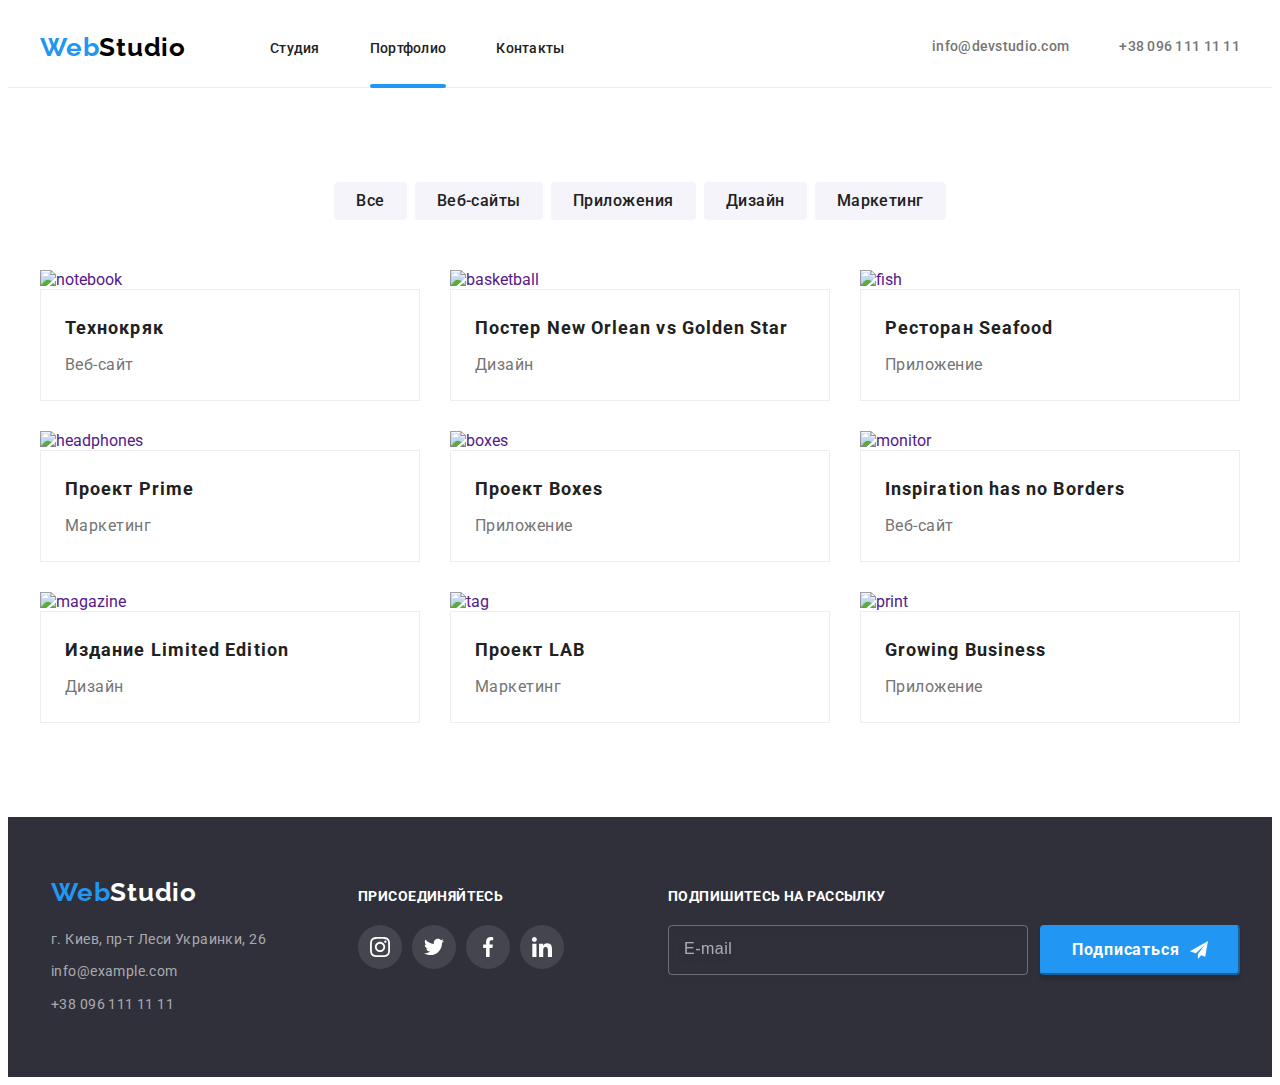
==== commit 5565be29: "home-work-8.2" ====
--- a/portfolio.html
+++ b/portfolio.html
@@ -60,7 +60,7 @@
                         <a href="./index.html" class="mobile-link">Студия</a>
                     </li>
                     <li class="mobile-item">
-                        <a href="./portfolio.html" class="mobile-link">Портфолио</a>
+                        <a href="./portfolio.html" class="mobile-link mobile-link__current">Портфолио</a>
                     </li>
                     <li class="mobile-item">
                         <a href="" class="mobile-link">Контакты</a>
@@ -359,7 +359,7 @@
             </div>
     
             <div class="footer-mailing">
-                <label for="user-email" class="footer-input-text">Подпишитесь на рассылку</label>
+                <label for="user-email-footer" class="footer-input-text">Подпишитесь на рассылку</label>
                 <form action="#" class="modal-form">
                     <div class="footer-mailing-div">
                         <input type="email" name="user-email-footer" class="modal-input-footer" id="user-email-footer"
--- a/css/main.min.css
+++ b/css/main.min.css
@@ -1,2 +1,2 @@
-:root{--main-color: #212121;--text-color: #757575;--main-title-color: #212121;--accent-color: #2196f3;--background-color: #2f303a}p,h1,h2,h3,h4,h5,h6{margin:0}ul{margin:0;padding:0;list-style:none}button{cursor:pointer}img{display:block;max-width:100%;height:auto}.visually-hidden{position:absolute;width:1px;height:1px;margin:-1px;border:0;padding:0;white-space:nowrap;clip-path:inset(100%);clip:rect(0 0 0 0);overflow:hidden}body{font-family:"Roboto", sans-serif}a{text-decoration:none}.container{width:100%;padding-left:15px;padding-right:15px;margin:0 auto}@media screen and (min-width: 480px){.container{width:480px}}@media screen and (min-width: 768px){.container{width:768px}}@media screen and (min-width: 1200px){.container{width:1200px}}.section{padding-top:60px;padding-bottom:60px}@media screen and (min-width: 1200px){.section{padding-top:94px;padding-bottom:94px}}.header{background-color:#ffffff;padding-top:16px;padding-bottom:16px;border-bottom:1px;border-bottom:1px solid #ececec}@media screen and (min-width: 768px){.header{padding-top:26px;padding-bottom:26px}}@media screen and (min-width: 1200px){.header{padding-top:25px;padding-bottom:25px}}.logo{font-family:Raleway;font-weight:700;font-size:26px;line-height:1.19;letter-spacing:0.03em;color:#000000;margin-right:84px}.site-nav{display:none}@media screen and (min-width: 768px){.site-nav{display:flex}}.header__navigation{display:flex;align-items:center}.header__container{display:flex;align-items:center}.contacts{display:none}@media screen and (min-width: 768px){.contacts{display:block;margin-left:75px}}@media screen and (min-width: 1200px){.contacts{display:flex;margin-left:auto}}.site-nav__item{margin-right:50px}.site-nav__item:last-child{margin-right:0}.logo__part{color:var(--accent-color)}.site-nav__link{font-weight:500;font-size:14px;line-height:1.14;letter-spacing:0.02em;color:var(--main-color);transition:color 250ms cubic-bezier(0.4, 0, 0.2, 1);position:relative}.site-nav__link:hover,.site-nav__link:focus{color:var(--accent-color)}.site-nav__link.site-nav__link_current::after{content:"";width:100%;height:4px;background-color:var(--accent-color);border-radius:10px;position:absolute;left:0;bottom:-34px}@media screen and (min-width: 768px){.contacts__item:not(:last-child){margin-bottom:10px}}@media screen and (min-width: 1200px){.contacts__item{margin-right:30px}.contacts__item:nth-child(2){margin-right:0px}}.contacts__link{font-weight:500;font-size:12px;line-height:1.16;letter-spacing:0.02em;color:var(--text-color);display:flex;align-items:center;transition:color 250ms cubic-bezier(0.4, 0, 0.2, 1)}.contacts__link:focus,.contacts__link:hover{color:var(--accent-color)}@media screen and (min-width: 1200px){.contacts__link{font-size:14px;line-height:1.14;letter-spacing:0.02em;color:var(--text-color)}}.contacts__icon{margin-right:10px;fill:currentColor}.mobile{margin-left:auto;background-color:#ffffff;border:none;color:var(--text-color);transition:color 250ms cubic-bezier(0.4, 0, 0.2, 1)}.mobile:focus,.mobile:hover{color:var(--accent-color)}@media screen and (min-width: 768px){.mobile{display:none}}.mobil-menu{position:fixed;background-color:#ffffff;width:100vw;height:100vh;top:0;z-index:5}.mobile-close{display:block;margin-left:auto;border:none;background-color:#ffffff;transition:color 250ms cubic-bezier(0.4, 0, 0.2, 1)}.mobile-close:focus,.mobile-close:hover{color:var(--accent-color)}.mobile-item:not(:last-child){margin-bottom:32px}.mobile-link{font-style:normal;font-weight:500;font-size:40px;line-height:1.17;text-align:center;letter-spacing:0.02em;color:#212121;transition:color 250ms cubic-bezier(0.4, 0, 0.2, 1);position:relative}.mobile-link:hover,.mobile-link:focus{color:var(--accent-color)}.cont{width:100%;padding-left:40px;padding-right:15px;padding-top:10px;margin:0 auto;display:flex;flex-direction:column;justify-content:space-between;height:100%}.connect{margin-bottom:64px}.connect__item:not(:last-child){margin-bottom:32px}.connect__tel{font-weight:500;font-size:34px;line-height:1.17;letter-spacing:0.02em;color:#2196f3}.connect__mail{font-weight:500;font-size:24px;line-height:1.16;letter-spacing:0.02em;color:#757575}.sots{display:flex;margin-bottom:48px}.sots-link{font-weight:500;font-size:18px;line-height:1.22;letter-spacing:0.02em;color:#2196f3}.sots-link.sots-link-nav::after{content:"";width:22px;border:1px solid rgba(33,33,33,0.2);transform:rotate(90deg);margin-right:10px;margin-left:10px}.main{background-color:#ffffff}.hero__title{font-weight:900;font-size:26px;line-height:1.61;text-align:center;letter-spacing:0.06em;text-transform:uppercase;color:#ffffff;margin-bottom:40px}@media screen and (min-width: 1200px){.hero__title{font-size:44px;line-height:1.36}}.hero{background-color:var(--background-color);background-image:linear-gradient(rgba(47,48,58,0.4), rgba(47,48,58,0.4)),url(../img/hero-bg-mobile.jpg);background-repeat:no-repeat;background-position:center;background-size:cover;max-width:1600px;padding-bottom:118px;padding-top:118px;margin-left:auto;margin-right:auto}@media (min-device-pixel-ratio: 2), (min-resolution: 192dpi), (min-resolution: 2dppx){.hero{background-image:linear-gradient(rgba(47,48,58,0.4), rgba(47,48,58,0.4)),url(../img/hero-bg-mobile2x.jpg)}}@media screen and (min-width: 768px){.hero{background-image:linear-gradient(rgba(47,48,58,0.4), rgba(47,48,58,0.4)),url(../img/hero-bg-tablet.jpg)}}@media screen and (min-width: 768px) and (min-device-pixel-ratio: 2), screen and (min-width: 768px) and (min-resolution: 192dpi), screen and (min-width: 768px) and (min-resolution: 2dppx){.hero{background-image:linear-gradient(rgba(47,48,58,0.4), rgba(47,48,58,0.4)),url(../img/heero-bg-tablet2x.jpg)}}@media screen and (min-width: 1200px){.hero{max-width:1600px;padding-top:200px;padding-bottom:200px;background-image:linear-gradient(rgba(47,48,58,0.4), rgba(47,48,58,0.4)),url(../img/hero-bg.jpg)}}@media screen and (min-width: 1200px) and (min-device-pixel-ratio: 2), screen and (min-width: 1200px) and (min-resolution: 192dpi), screen and (min-width: 1200px) and (min-resolution: 2dppx){.hero{background-image:linear-gradient(rgba(47,48,58,0.4), rgba(47,48,58,0.4)),url(../img/hero-dg2x.jpg)}}.hero__btn{font-family:inherit;font-weight:700;font-size:16px;line-height:1.87;letter-spacing:0.06em;color:#ffffff;background:#2196f3;box-shadow:0px 4px 4px rgba(0,0,0,0.15);border-radius:4px;border-color:var(--accent-color);padding-left:32px;padding-right:32px;padding-top:10px;padding-bottom:10px;display:block;margin:0 auto;transition:color 250ms cubic-bezier(0.4, 0, 0.2, 1)}.hero__btn:focus,.hero__btn:hover{color:#ffffff}@media screen and (min-width: 768px){.benefits{display:flex;flex-wrap:wrap;justify-content:center}}@media screen and (min-width: 1200px){.benefits{flex-wrap:nowrap}}.benefits__item{margin-bottom:30px}.benefits__item:nth-last-child(-n+1){margin-bottom:0}@media screen and (min-width: 768px){.benefits__item{box-sizing:content-box;width:calc(100% / 2 - 15px);margin-right:30px}.benefits__item:nth-child(2n){margin-right:0}.benefits__item:nth-last-child(-n+2){margin-bottom:0}}@media screen and (min-width: 1200px){.benefits__item:nth-child(2){margin-right:30px}.benefits__item:nth-child(n){margin-bottom:0}}.benefits__title{font-weight:700;font-size:14px;line-height:1.14;letter-spacing:0.03em;text-transform:uppercase;color:var(--main-title-color);margin-bottom:10px}@media screen and (max-width: 767px){.benefits__title{text-align:center}}.benefits__text{font-size:14px;line-height:1.71;letter-spacing:0.03em;color:var(--text-color)}.benefits__box{height:120px;border-radius:4px;background-color:#f5f4fa;display:flex;align-items:center;justify-content:center;margin-bottom:30px}@media screen and (min-width: 768px){.benefits__box{width:100%;height:120px}}@media screen and (min-width: 1200px){.benefits__box{width:270px;height:120px}}.section__no_padding_top{padding-top:0px}@media screen and (max-width: 1199px){.section__no_padding_top{display:none}}.section__title{font-weight:700;font-size:36px;line-height:1.17;text-align:center;letter-spacing:0.03em;color:var(--main-title-color);margin-bottom:50px}.our-work{display:flex;flex-wrap:wrap}.our-work__item{flex-basis:calc((100% - 2 * 30px) / 3);margin-right:30px}.our-work__item:nth-child(3n){margin-right:0}.our-work__box{position:relative}.our-work__text{position:absolute;bottom:0;left:0;width:100%;height:70px;display:flex;align-items:center;justify-content:center;font-family:Roboto;font-style:normal;font-weight:700;font-size:14px;line-height:1.14;text-align:center;letter-spacing:0.03em;text-transform:uppercase;color:#ffffff;background-color:rgba(47,48,58,0.8)}.section__ather_background{background-color:#f5f4fa}@media screen and (min-width: 768px){.command{display:flex;flex-wrap:wrap}}.command__item{margin-bottom:30px;box-shadow:0px 1px 3px rgba(0,0,0,0.12),0px 1px 1px rgba(0,0,0,0.14),0px 2px 1px rgba(0,0,0,0.2);border-radius:0px 0px 4px 4px;background-color:#fff}.command__item:nth-last-child(-n+1){margin-bottom:0}@media screen and (min-width: 768px){.command__item{width:calc(100% / 2 - 15px);margin-left:30px}.command__item:nth-child(2n+1){margin-left:0}.command__item:nth-child(n+3){margin-bottom:0}}@media screen and (min-width: 1200px){.command__item{width:calc(100% / 4 - 23px)}.command__item:nth-child(3){margin-left:30px}.command__item:nth-child(n){margin-bottom:0}}.command__content{padding-top:30px;padding-bottom:30px;box-shadow:0px 1px 3px rgba(0,0,0,0.12),0px 1px 1px rgba(0,0,0,0.14),0px 2px 1px rgba(0,0,0,0.2);border-radius:0px 0px 4px 4px}.section__title{font-weight:700;font-size:36px;line-height:1.16;text-align:center;letter-spacing:0.03em;color:var(--main-title-color);margin-bottom:50px}.command__title{font-weight:500;font-size:16px;line-height:1.18;text-align:center;letter-spacing:0.03em;color:var(--main-color);margin-bottom:10px}.command__text{font-size:16px;line-height:1.18;text-align:center;letter-spacing:0.03em;color:var(--text-color);margin-bottom:16px}.social{display:flex;justify-content:center}.social__item{width:44px;height:44px}.social__item+.social__item{margin-left:10px}.social__link{width:100%;height:100%;border-radius:50%;display:flex;align-items:center;justify-content:center;color:#afb1b8;transition:color 250ms cubic-bezier(0.4, 0, 0.2, 1),background-color 250ms cubic-bezier(0.4, 0, 0.2, 1)}.social__link:hover,.social__link:focus{background-color:#2196f3;color:#ffffff}.social__icon{fill:currentColor}@media screen and (max-width: 1199px){.footer-container{display:flex;flex-grow:1;flex-direction:column;align-items:center}}.footer-logo{font-family:Raleway;font-weight:700;font-size:26px;line-height:1.19;letter-spacing:0.03em;color:#ffffff}.footer{background-color:var(--background-color);font-style:normal;text-decoration:none;padding-top:60px;padding-bottom:60px}@media screen and (max-width: 1199px){.footer-list{display:flex;flex-direction:column;align-items:center;padding-bottom:60px}}.footer-list__link{font-family:Roboto;font-style:normal;font-size:14px;line-height:1.71;letter-spacing:0.03em;color:rgba(255,255,255,0.6)}.footer__address{margin-top:20px}.footer-list__item{margin-bottom:9px}.footer-list__item:nth-last-child(1){margin-bottom:0}@media screen and (max-width: 767px){.social-link{display:flex;flex-direction:column;align-items:center;padding-bottom:60px}}@media screen and (min-width: 768px){.social-link{margin-left:165px}}@media screen and (min-width: 1200px){.social-link{margin-left:70px}}.social-link__title{font-weight:700;font-size:14px;line-height:1.14;letter-spacing:0.03em;text-transform:uppercase;color:#ffffff;margin-bottom:20px}.footer-social{display:flex}.footer-social__item{width:44px;height:44px}.footer-social__item+.footer-social__item{margin-left:10px}.footer-social__link{width:100%;height:100%;border-radius:50%;display:flex;align-items:center;justify-content:center;background:rgba(255,255,255,0.1);color:#ffffff;transition:background-color 250ms cubic-bezier(0.4, 0, 0.2, 1)}.footer-social__link:hover,.footer-social__link:focus{background-color:#2196f3}.footer-social__icon{fill:currentColor}.footer-box{align-items:center;flex-direction:column;display:flex}@media screen and (min-width: 1200px){.footer-box{align-items:baseline;flex-direction:row}}@media screen and (min-width: 1200px){.footer-mailing{margin-left:93px}}.footer-mailing-div{flex-direction:column;display:flex;align-items:center;justify-content:center;margin-top:20px}@media screen and (min-width: 1200px){.footer-mailing-div{flex-direction:row}}.modal-btn-footer{font-family:inherit;font-weight:700;font-size:16px;line-height:1.87;letter-spacing:0.06em;color:#ffffff;background:#2196f3;box-shadow:0px 4px 4px rgba(0,0,0,0.15);height:50px;width:200px;border-radius:4px;border-color:var(--accent-color);margin:0 auto;transition:color 250ms cubic-bezier(0.4, 0, 0.2, 1)}@media screen and (max-width: 1199px){.modal-btn-footer{margin-top:20px}}@media screen and (min-width: 1200px){.btn-footer{display:flex;align-items:center;justify-content:center}}.input-icon-footer{margin-left:10px}.modal-input-footer{width:450px;height:50px;border:1px solid rgba(255,255,255,0.3);box-sizing:border-box;filter:drop-shadow(0px 4px 4px rgba(0,0,0,0.15));border-radius:4px;background-color:transparent;padding-left:15px;padding-right:15px;outline:none;transition:border-color 250ms cubic-bezier(0.4, 0, 0.2, 1)}.modal-input-footer::placeholder{font-size:16px;line-height:1.25;letter-spacing:0.03em;color:rgba(255,255,255,0.6)}@media screen and (min-width: 1200px){.modal-input-footer{width:360px;margin-right:12px}}.footer-input-text{font-style:normal;font-weight:700;font-size:14px;line-height:1.14;letter-spacing:0.03em;text-transform:uppercase;color:#ffffff}@media screen and (max-width: 1199px){.footer-mailing{display:flex;flex-direction:column;align-items:center}}@media screen and (min-width: 768px){.footer-part{display:flex;align-items:baseline}}.section__title{font-weight:700;font-size:36px;line-height:42px;text-align:center;letter-spacing:0.03em;margin-bottom:50px}.customers{display:flex;flex-wrap:wrap}@media screen and (max-width: 767px){.customers{justify-content:space-between}}@media screen and (min-width: 1200px){.customers{flex-wrap:nowrap;justify-content:center}}.customers__item{width:210px;height:92px;margin-bottom:30px;margin-right:30px}@media screen and (max-width: 767px){.customers__item:nth-child(2n){margin-right:0}.customers__item:nth-last-child(-n+2){margin-bottom:0}}@media screen and (min-width: 768px){.customers__item{width:calc(100% / 3 - 20px)}.customers__item:nth-child(3n){margin-right:0}.customers__item:nth-last-child(-n+3){margin-bottom:0}}@media screen and (min-width: 1200px){.customers__item{width:170px;height:92px;margin-bottom:0;margin-right:30px}.customers__item:nth-child(3n){margin-right:30px}.customers__item:nth-child(6n){margin-right:0}}.customers__link{width:100%;height:100%;display:flex;align-items:center;justify-content:center;color:#afb1b8;border:1px solid #afb1b8;border-radius:4px;transition:color 250ms cubic-bezier(0.4, 0, 0.2, 1),border 250ms cubic-bezier(0.4, 0, 0.2, 1)}.customers__link:hover,.customers__link:focus{color:#2196f3;border:1px solid #2196f3}.customers__icon{fill:currentColor}.portfolio{padding-top:94px;padding-bottom:94px}.portfolio-list-button{flex-wrap:wrap;display:flex;margin-bottom:40px}@media screen and (min-width: 768px){.portfolio-list-button{justify-content:center;margin-bottom:30px}}@media screen and (min-width: 1200px){.portfolio-list-button{margin-bottom:50px}}.portfolio-items-button{margin-right:8px;margin-bottom:15px}.portfolio-items-button:nth-last-child(1){margin-right:0px}.portfolio-items-button:nth-last-child(-n+2){margin-bottom:0}@media screen and (min-width: 768px){.portfolio-items-button{margin-bottom:0}}.portfolio-button{font-family:inherit;font-weight:500;font-size:16px;line-height:1.62;letter-spacing:0.03em;color:var(--main-title-color);background:#f5f4fa;border-radius:4px;padding-top:6px;padding-bottom:6px;padding-left:22px;padding-right:22px;border-style:none;transition:color 250ms cubic-bezier(0.4, 0, 0.2, 1),background 250ms cubic-bezier(0.4, 0, 0.2, 1),box-shadow 250ms cubic-bezier(0.4, 0, 0.2, 1)}.portfolio-button:focus,.portfolio-button:hover{color:#ffffff;background:#2196f3;box-shadow:0px 3px 1px rgba(0,0,0,0.1),0px 1px 2px rgba(0,0,0,0.08),0px 2px 2px rgba(0,0,0,0.12);border-radius:4px}@media screen and (min-width: 768px){.portfolio-list{display:flex;flex-wrap:wrap}}.portfolio-items{margin-bottom:30px}.portfolio-items:nth-last-child(-n+1){margin-bottom:0}@media screen and (min-width: 768px){.portfolio-items{box-sizing:content-box;width:calc(100% / 2 - 15px);margin-right:30px}.portfolio-items:nth-child(2n){margin-right:0}.portfolio-items:nth-last-child(-n+1){margin-bottom:0}}@media screen and (min-width: 1200px){.portfolio-items{flex-basis:calc((100% - 3 * 20px) / 3)}.portfolio-items:hover .portfolio-img-text{transform:translateY(0)}.portfolio-items:nth-child(2n){margin-right:30px}.portfolio-items:nth-child(3n){margin-right:0px}.portfolio-items:nth-last-child(-n+3){margin-bottom:0px}}.portfolio-link{display:block;transition:box-shadow 250ms cubic-bezier(0.4, 0, 0.2, 1)}.portfolio-link:hover,.portfolio-link:focus .portfolio-img-text{box-shadow:0px 1px 1px rgba(0,0,0,0.12),0px 4px 4px rgba(0,0,0,0.06),1px 4px 6px rgba(0,0,0,0.16);transform:translateY(0)}.portfolio-title{font-weight:700;font-size:18px;line-height:2;letter-spacing:0.06em;color:var(--main-title-color);margin-bottom:4px}.portfolio-after-title{font-size:16px;line-height:1.87;letter-spacing:0.03em;color:var(--text-color)}.portfolio-box{padding-top:20px;padding-left:24px;padding-bottom:20px;padding-right:24px;border:1px solid #eeeeee;box-sizing:border-box}.portfolio-item-wrap{position:relative;overflow:hidden}.portfolio-img-text{position:absolute;top:0;left:0;font-size:18px;line-height:1.56;letter-spacing:0.03em;color:#ffffff;padding:63px 24px;background-color:rgba(33,150,243,0.9);height:100%;transform:translateY(100%);transition:transform 250ms cubic-bezier(0.4, 0, 0.2, 1);overflow:auto}.backdrop{width:100vw;height:100vh;background-color:rgba(0,0,0,0.2);position:fixed;top:0;left:0;transition:opacity 300ms cubic-bezier(0.4, 0, 0.2, 1),visibility 300ms cubic-bezier(0.4, 0, 0.2, 1)}.modal{width:450px;min-height:609px;background-color:#ffffff;border-radius:5px;position:absolute;top:50%;left:50%;transform:scale(1) translate(-50%, -50%);transition:transform 300ms cubic-bezier(0.4, 0, 0.2, 1)}.backdrop.is-hidden .modal{transform:scale(1.5)}@media screen and (min-width: 1200px){.modal{width:528px;min-height:581px}}.modal-close{position:absolute;top:14px;right:14px;width:30px;height:30px;background-color:transparent;border:1px solid rgba(0,0,0,0.1);border-radius:50%;display:flex;align-items:center;justify-content:center}.is-hidden{visibility:hidden;opacity:0;pointer-events:none}.modal{padding:40px}.modal-title{font-weight:700;font-size:20px;line-height:1.15;letter-spacing:0.03em;text-align:center;color:#212121;margin-bottom:12px}.modal-form-field{margin-bottom:20px;position:relative}.modal-input{width:100%;height:40px;border:1px solid rgba(33,33,33,0.2);box-sizing:border-box;border-radius:4px;background-color:transparent;padding-left:42px;padding-right:42px;outline:none;transition:border-color 250ms cubic-bezier(0.4, 0, 0.2, 1)}.modal-input:focus+.input-icon{fill:var(--accent-color)}.modal-input:focus{border-color:var(--accent-color)}.modal-input::placeholder{font-size:12px;line-height:1.16;letter-spacing:0.01em;color:rgba(117,117,117,0.5)}.modal-input-wrap{position:relative}.input-icon{position:absolute;top:50%;transform:translateY(-50%);left:12px;transition:fill 250ms cubic-bezier(0.4, 0, 0.2, 1)}.modal-input-text{font-size:12px;line-height:1.16;letter-spacing:0.01em;color:#757575;display:block;margin-bottom:4px}.modal-text{display:block;width:100%;height:120px;border:1px solid rgba(33,33,33,0.2);box-sizing:border-box;border-radius:4px;padding:12px 16px 12px 16px;resize:none;background-color:transparent}.modal-text::placeholder{font-size:12px;line-height:1.16;letter-spacing:0.01em;color:rgba(117,117,117,0.5)}.modal-check-text{font-size:12px;line-height:1.16;letter-spacing:0.03em;color:#757575;display:flex;justify-content:center;align-items:center}.modal-check-text::before{content:"";width:16px;height:15px;border:2px solid #000000;margin-right:8px;display:block;border-radius:2px}.modal-check:checked+.modal-check-text::before{background-image:url(../img/icon-check.svg);background-position:center;background-size:cover;background-repeat:no-repeat;border:none}@media screen and (min-width: 1200px){.modal-check-text{font-size:14px;line-height:1.71}}.modal-btn{font-family:inherit;font-weight:700;font-size:16px;line-height:1.87;letter-spacing:0.06em;color:#ffffff;background:#2196f3;box-shadow:0px 4px 4px rgba(0,0,0,0.15);border-radius:4px;border-color:var(--accent-color);padding:10px 55px 10px 55px;display:block;margin:0 auto;transition:color 250ms cubic-bezier(0.4, 0, 0.2, 1)}.checkbox-div{margin-bottom:30px}.modal-link{margin-left:2px;color:var(--accent-color)}
+:root{--main-color: #212121;--text-color: #757575;--main-title-color: #212121;--accent-color: #2196f3;--background-color: #2f303a}p,h1,h2,h3,h4,h5,h6{margin:0}ul{margin:0;padding:0;list-style:none}button{cursor:pointer}img{display:block;max-width:100%;height:auto}.visually-hidden{position:absolute;width:1px;height:1px;margin:-1px;border:0;padding:0;white-space:nowrap;clip-path:inset(100%);clip:rect(0 0 0 0);overflow:hidden}body{font-family:"Roboto", sans-serif}a{text-decoration:none}.container{width:100%;padding-left:15px;padding-right:15px;margin:0 auto}@media screen and (min-width: 480px){.container{width:480px}}@media screen and (min-width: 768px){.container{width:768px}}@media screen and (min-width: 1200px){.container{width:1200px}}.section{padding-top:60px;padding-bottom:60px}@media screen and (min-width: 1200px){.section{padding-top:94px;padding-bottom:94px}}.header{background-color:#ffffff;padding-top:6px;padding-bottom:6px;border-bottom:1px;border-bottom:1px solid #ececec}@media screen and (min-width: 768px){.header{padding-top:20px;padding-bottom:20px}}@media screen and (min-width: 1200px){.header{padding-top:24px;padding-bottom:24px}}.logo{font-family:Raleway;font-weight:700;font-size:26px;line-height:1.19;letter-spacing:0.03em;color:#000000}@media screen and (min-width: 768px){.logo{margin-right:84px}}.site-nav{display:none}@media screen and (min-width: 768px){.site-nav{display:flex}}.header__navigation{display:flex;align-items:center}.header__container{display:flex;align-items:center}.contacts{display:none}@media screen and (min-width: 768px){.contacts{display:block;margin-left:75px}}@media screen and (min-width: 1200px){.contacts{align-items:center;display:flex;margin-left:auto}}.site-nav__item{margin-right:50px}.site-nav__item:last-child{margin-right:0}.logo__part{color:var(--accent-color)}.site-nav__link{font-weight:500;font-size:14px;line-height:1.14;letter-spacing:0.02em;color:var(--main-color);transition:color 250ms cubic-bezier(0.4, 0, 0.2, 1);position:relative}.site-nav__link:hover,.site-nav__link:focus{color:var(--accent-color)}.site-nav__link.site-nav__link_current::after{content:"";width:100%;height:4px;background-color:var(--accent-color);border-radius:10px;position:absolute;left:0;bottom:-32px}@media screen and (max-width: 1199px){.contacts__item:not(:last-child){margin-bottom:10px}}@media screen and (min-width: 1200px){.contacts__item{margin-right:30px}.contacts__item:nth-child(2){margin-right:0px}}.contacts__link{font-weight:500;font-size:12px;line-height:1.16;letter-spacing:0.02em;color:var(--text-color);display:flex;align-items:center;transition:color 250ms cubic-bezier(0.4, 0, 0.2, 1)}.contacts__link:focus,.contacts__link:hover{color:var(--accent-color)}@media screen and (min-width: 1200px){.contacts__link{font-size:14px;line-height:1.14;letter-spacing:0.02em;color:var(--text-color)}}.contacts__icon{margin-right:10px;fill:currentColor}.mobile{margin-left:auto;background-color:#ffffff;border:none;color:var(--text-color);transition:color 250ms cubic-bezier(0.4, 0, 0.2, 1)}.mobile:focus,.mobile:hover{color:var(--accent-color)}@media screen and (min-width: 768px){.mobile{display:none}}.mobil-menu{position:fixed;background-color:#ffffff;width:100vw;height:100vh;top:0;z-index:5}.mobile-close{display:block;margin-left:auto;border:none;background-color:#ffffff;transition:color 250ms cubic-bezier(0.4, 0, 0.2, 1)}.mobile-close:focus,.mobile-close:hover{color:var(--accent-color)}.mobile-item:not(:last-child){margin-bottom:32px}.mobile-link{font-style:normal;font-weight:500;font-size:40px;line-height:1.17;text-align:center;letter-spacing:0.02em;color:#212121;position:relative}.mobile-link.mobile-link__current{color:var(--accent-color)}.cont{width:100%;padding-left:40px;padding-right:15px;padding-top:10px;margin:0 auto;display:flex;flex-direction:column;justify-content:space-between;height:100%}.connect{margin-bottom:64px}.connect__item:not(:last-child){margin-bottom:32px}.connect__tel{font-weight:500;font-size:34px;line-height:1.17;letter-spacing:0.02em;color:#2196f3}.connect__mail{font-weight:500;font-size:24px;line-height:1.16;letter-spacing:0.02em;color:#757575}.sots{display:flex;margin-bottom:48px}.sots-link{font-weight:500;font-size:18px;line-height:1.22;letter-spacing:0.02em;color:#2196f3}.sots-link.sots-link-nav::after{content:"";width:22px;border:1px solid rgba(33,33,33,0.2);transform:rotate(90deg);margin-right:10px;margin-left:10px}.main{background-color:#ffffff}.hero__title{font-weight:900;font-size:26px;line-height:1.61;text-align:center;letter-spacing:0.06em;text-transform:uppercase;color:#ffffff;margin-bottom:40px}@media screen and (min-width: 1200px){.hero__title{font-size:44px;line-height:1.36}}.hero{background-color:var(--background-color);background-image:linear-gradient(rgba(47,48,58,0.4), rgba(47,48,58,0.4)),url(../img/hero-bg-mobile.jpg);background-repeat:no-repeat;background-position:center;background-size:cover;max-width:1600px;padding-bottom:118px;padding-top:118px;margin-left:auto;margin-right:auto}@media (min-device-pixel-ratio: 2), (min-resolution: 192dpi), (min-resolution: 2dppx){.hero{background-image:linear-gradient(rgba(47,48,58,0.4), rgba(47,48,58,0.4)),url(../img/hero-bg-mobile2x.jpg)}}@media screen and (min-width: 768px){.hero{background-image:linear-gradient(rgba(47,48,58,0.4), rgba(47,48,58,0.4)),url(../img/hero-bg-tablet.jpg)}}@media screen and (min-width: 768px) and (min-device-pixel-ratio: 2), screen and (min-width: 768px) and (min-resolution: 192dpi), screen and (min-width: 768px) and (min-resolution: 2dppx){.hero{background-image:linear-gradient(rgba(47,48,58,0.4), rgba(47,48,58,0.4)),url(../img/heero-bg-tablet2x.jpg)}}@media screen and (min-width: 1200px){.hero{max-width:1600px;padding-top:200px;padding-bottom:200px;background-image:linear-gradient(rgba(47,48,58,0.4), rgba(47,48,58,0.4)),url(../img/hero-bg.jpg)}}@media screen and (min-width: 1200px) and (min-device-pixel-ratio: 2), screen and (min-width: 1200px) and (min-resolution: 192dpi), screen and (min-width: 1200px) and (min-resolution: 2dppx){.hero{background-image:linear-gradient(rgba(47,48,58,0.4), rgba(47,48,58,0.4)),url(../img/hero-dg2x.jpg)}}.hero__btn{font-family:inherit;font-weight:700;font-size:16px;line-height:1.87;letter-spacing:0.06em;color:#ffffff;background:#2196f3;box-shadow:0px 4px 4px rgba(0,0,0,0.15);border-radius:4px;border-color:var(--accent-color);padding-left:32px;padding-right:32px;padding-top:10px;padding-bottom:10px;display:block;margin:0 auto;transition:color 250ms cubic-bezier(0.4, 0, 0.2, 1)}.hero__btn:focus,.hero__btn:hover{color:#ffffff}@media screen and (min-width: 768px){.benefits{display:flex;flex-wrap:wrap;justify-content:center}}@media screen and (min-width: 1200px){.benefits{flex-wrap:nowrap}}.benefits__item{margin-bottom:30px}.benefits__item:nth-last-child(-n+1){margin-bottom:0}@media screen and (min-width: 768px){.benefits__item{box-sizing:content-box;width:calc(100% / 2 - 15px);margin-right:30px}.benefits__item:nth-child(2n){margin-right:0}.benefits__item:nth-last-child(-n+2){margin-bottom:0}}@media screen and (min-width: 1200px){.benefits__item:nth-child(2){margin-right:30px}.benefits__item:nth-child(n){margin-bottom:0}}.benefits__title{font-weight:700;font-size:14px;line-height:1.14;letter-spacing:0.03em;text-transform:uppercase;color:var(--main-title-color);margin-bottom:10px}@media screen and (max-width: 767px){.benefits__title{text-align:center}}.benefits__text{font-size:14px;line-height:1.71;letter-spacing:0.03em;color:var(--text-color)}.benefits__box{height:120px;border-radius:4px;background-color:#f5f4fa;display:flex;align-items:center;justify-content:center;margin-bottom:30px}@media screen and (min-width: 768px){.benefits__box{width:100%;height:120px}}@media screen and (min-width: 1200px){.benefits__box{width:270px;height:120px}}.section__no_padding_top{padding-top:0px}@media screen and (max-width: 1199px){.section__no_padding_top{display:none}}.our-work{display:flex;flex-wrap:wrap}.our-work__item{flex-basis:calc((100% - 2 * 30px) / 3);margin-right:30px}.our-work__item:nth-child(3n){margin-right:0}.our-work__box{position:relative}.our-work__text{position:absolute;bottom:0;left:0;width:100%;height:70px;display:flex;align-items:center;justify-content:center;font-family:Roboto;font-style:normal;font-weight:700;font-size:14px;line-height:1.14;text-align:center;letter-spacing:0.03em;text-transform:uppercase;color:#ffffff;background-color:rgba(47,48,58,0.8)}.section__ather_background{background-color:#f5f4fa}@media screen and (min-width: 768px){.command{display:flex;flex-wrap:wrap}}.command__item{margin-bottom:30px;box-shadow:0px 1px 3px rgba(0,0,0,0.12),0px 1px 1px rgba(0,0,0,0.14),0px 2px 1px rgba(0,0,0,0.2);border-radius:0px 0px 4px 4px;background-color:#fff}.command__item:nth-last-child(-n+1){margin-bottom:0}@media screen and (min-width: 768px){.command__item{width:calc(100% / 2 - 15px);margin-left:30px}.command__item:nth-child(2n+1){margin-left:0}.command__item:nth-child(n+3){margin-bottom:0}}@media screen and (min-width: 1200px){.command__item{width:calc(100% / 4 - 23px)}.command__item:nth-child(3){margin-left:30px}.command__item:nth-child(n){margin-bottom:0}}.command__content{padding-top:30px;padding-bottom:30px;box-shadow:0px 1px 3px rgba(0,0,0,0.12),0px 1px 1px rgba(0,0,0,0.14),0px 2px 1px rgba(0,0,0,0.2);border-radius:0px 0px 4px 4px}.section__title{font-weight:700;font-size:28px;line-height:1.17;text-align:center;letter-spacing:0.03em;color:#212121;margin-bottom:30px}@media screen and (min-width: 1200px){.section__title{font-weight:700;font-size:36px;line-height:1.16;text-align:center;letter-spacing:0.03em;color:var(--main-title-color);margin-bottom:50px}}.command__title{font-weight:500;font-size:16px;line-height:1.18;text-align:center;letter-spacing:0.03em;color:var(--main-color);margin-bottom:10px}.command__text{font-size:16px;line-height:1.18;text-align:center;letter-spacing:0.03em;color:var(--text-color);margin-bottom:16px}.social{display:flex;justify-content:center}.social__item{width:44px;height:44px}.social__item+.social__item{margin-left:10px}.social__link{width:100%;height:100%;border-radius:50%;display:flex;align-items:center;justify-content:center;color:#afb1b8;transition:color 250ms cubic-bezier(0.4, 0, 0.2, 1),background-color 250ms cubic-bezier(0.4, 0, 0.2, 1)}.social__link:hover,.social__link:focus{background-color:#2196f3;color:#ffffff}.social__icon{fill:currentColor}@media screen and (max-width: 767px){.footer-container{display:flex;flex-grow:1;flex-direction:column;align-items:center;margin-bottom:60px}}.footer-logo{font-family:Raleway;font-weight:700;font-size:26px;line-height:1.19;letter-spacing:0.03em;color:#ffffff}.footer{background-color:var(--background-color);font-style:normal;text-decoration:none;padding-top:60px;padding-bottom:60px}.footer-list__link{font-family:Roboto;font-style:normal;font-size:14px;line-height:1.71;letter-spacing:0.03em;color:rgba(255,255,255,0.6)}.footer__address{margin-top:20px}.footer-list__item{margin-bottom:9px}.footer-list__item:nth-last-child(1){margin-bottom:0}@media screen and (max-width: 767px){.social-link{display:flex;flex-direction:column;align-items:center}}@media screen and (min-width: 1200px){.social-link{margin-left:70px}}.social-link__title{font-weight:700;font-size:14px;line-height:1.14;letter-spacing:0.03em;text-transform:uppercase;color:#ffffff;margin-bottom:20px}.footer-social{display:flex}.footer-social__item{width:44px;height:44px}.footer-social__item+.footer-social__item{margin-left:10px}.footer-social__link{width:100%;height:100%;border-radius:50%;display:flex;align-items:center;justify-content:center;background:rgba(255,255,255,0.1);color:#ffffff;transition:background-color 250ms cubic-bezier(0.4, 0, 0.2, 1)}.footer-social__link:hover,.footer-social__link:focus{background-color:#2196f3}.footer-social__icon{fill:currentColor}.footer-box{align-items:center;flex-direction:column;display:flex}@media screen and (min-width: 1200px){.footer-box{align-items:baseline;flex-direction:row}}@media screen and (max-width: 1199px){.footer-mailing{margin-top:60px}}@media screen and (min-width: 1200px){.footer-mailing{margin-left:93px}}.footer-mailing-div{flex-direction:column;display:flex;align-items:center;justify-content:center;margin-top:20px}@media screen and (min-width: 1200px){.footer-mailing-div{flex-direction:row}}.modal-btn-footer{font-family:inherit;font-weight:700;font-size:16px;line-height:1.87;letter-spacing:0.06em;color:#ffffff;background:#2196f3;box-shadow:0px 4px 4px rgba(0,0,0,0.15);height:50px;width:200px;border-radius:4px;border-color:var(--accent-color);margin:0 auto;transition:color 250ms cubic-bezier(0.4, 0, 0.2, 1)}@media screen and (max-width: 1199px){.modal-btn-footer{margin-top:20px}}@media screen and (min-width: 1200px){.btn-footer{display:flex;align-items:center;justify-content:center}}.input-icon-footer{margin-left:10px}.modal-input-footer{width:450px;height:50px;border:1px solid rgba(255,255,255,0.3);box-sizing:border-box;filter:drop-shadow(0px 4px 4px rgba(0,0,0,0.15));border-radius:4px;background-color:transparent;padding-left:15px;padding-right:15px;outline:none;transition:border-color 250ms cubic-bezier(0.4, 0, 0.2, 1)}.modal-input-footer::placeholder{font-size:16px;line-height:1.25;letter-spacing:0.03em;color:rgba(255,255,255,0.6)}@media screen and (min-width: 1200px){.modal-input-footer{width:360px;margin-right:12px}}.footer-input-text{font-style:normal;font-weight:700;font-size:14px;line-height:1.14;letter-spacing:0.03em;text-transform:uppercase;color:#ffffff}@media screen and (max-width: 1199px){.footer-mailing{display:flex;flex-direction:column;align-items:center}}@media screen and (max-width: 1199px){.footer-part{text-align:center}}@media screen and (min-width: 768px){.footer-part{display:flex;align-items:baseline;justify-content:space-around;width:100%}}.customers{display:flex;flex-wrap:wrap}@media screen and (max-width: 767px){.customers{justify-content:space-between}}@media screen and (min-width: 1200px){.customers{flex-wrap:nowrap;justify-content:center}}.customers__item{width:210px;height:92px;margin-bottom:30px;margin-right:30px}@media screen and (max-width: 767px){.customers__item:nth-child(2n){margin-right:0}.customers__item:nth-last-child(-n+2){margin-bottom:0}}@media screen and (min-width: 768px){.customers__item{width:calc(100% / 3 - 20px)}.customers__item:nth-child(3n){margin-right:0}.customers__item:nth-last-child(-n+3){margin-bottom:0}}@media screen and (min-width: 1200px){.customers__item{width:170px;height:92px;margin-bottom:0;margin-right:30px}.customers__item:nth-child(3n){margin-right:30px}.customers__item:nth-child(6n){margin-right:0}}.customers__link{width:100%;height:100%;display:flex;align-items:center;justify-content:center;color:#afb1b8;border:1px solid #afb1b8;border-radius:4px;transition:color 250ms cubic-bezier(0.4, 0, 0.2, 1),border 250ms cubic-bezier(0.4, 0, 0.2, 1)}.customers__link:hover,.customers__link:focus{color:#2196f3;border:1px solid #2196f3}.customers__icon{fill:currentColor}.portfolio{padding-top:94px;padding-bottom:94px}.portfolio-list-button{flex-wrap:wrap;display:flex;margin-bottom:40px}@media screen and (min-width: 768px){.portfolio-list-button{justify-content:center;margin-bottom:30px}}@media screen and (min-width: 1200px){.portfolio-list-button{margin-bottom:50px}}.portfolio-items-button{margin-right:8px;margin-bottom:15px}.portfolio-items-button:nth-last-child(1){margin-right:0px}.portfolio-items-button:nth-last-child(-n+2){margin-bottom:0}@media screen and (min-width: 768px){.portfolio-items-button{margin-bottom:0}}.portfolio-button{font-family:inherit;font-weight:500;font-size:16px;line-height:1.62;letter-spacing:0.03em;color:var(--main-title-color);background:#f5f4fa;border-radius:4px;padding-top:6px;padding-bottom:6px;padding-left:22px;padding-right:22px;border-style:none;transition:color 250ms cubic-bezier(0.4, 0, 0.2, 1),background 250ms cubic-bezier(0.4, 0, 0.2, 1),box-shadow 250ms cubic-bezier(0.4, 0, 0.2, 1)}.portfolio-button:focus,.portfolio-button:hover{color:#ffffff;background:#2196f3;box-shadow:0px 3px 1px rgba(0,0,0,0.1),0px 1px 2px rgba(0,0,0,0.08),0px 2px 2px rgba(0,0,0,0.12);border-radius:4px}@media screen and (min-width: 768px){.portfolio-list{display:flex;flex-wrap:wrap}}.portfolio-items{margin-bottom:30px}.portfolio-items:nth-last-child(-n+1){margin-bottom:0}@media screen and (min-width: 768px){.portfolio-items{box-sizing:content-box;width:calc(100% / 2 - 15px);margin-right:30px}.portfolio-items:nth-child(2n){margin-right:0}.portfolio-items:nth-last-child(-n+1){margin-bottom:0}}@media screen and (min-width: 1200px){.portfolio-items{flex-basis:calc((100% - 3 * 20px) / 3)}.portfolio-items:hover .portfolio-img-text{transform:translateY(0)}.portfolio-items:nth-child(2n){margin-right:30px}.portfolio-items:nth-child(3n){margin-right:0px}.portfolio-items:nth-last-child(-n+3){margin-bottom:0px}}.portfolio-link{display:flex;flex-direction:column;height:100%;transition:box-shadow 250ms cubic-bezier(0.4, 0, 0.2, 1)}.portfolio-link:hover,.portfolio-link:focus .portfolio-img-text{box-shadow:0px 1px 1px rgba(0,0,0,0.12),0px 4px 4px rgba(0,0,0,0.06),1px 4px 6px rgba(0,0,0,0.16);transform:translateY(0)}.portfolio-title{font-weight:700;font-size:18px;line-height:2;letter-spacing:0.06em;color:var(--main-title-color);margin-bottom:4px}.portfolio-after-title{font-size:16px;line-height:1.87;letter-spacing:0.03em;color:var(--text-color)}.portfolio-box{flex-grow:1;padding-top:20px;padding-left:24px;padding-bottom:20px;padding-right:24px;border:1px solid #eeeeee;box-sizing:border-box}.portfolio-item-wrap{position:relative;overflow:hidden}.portfolio-img-text{position:absolute;top:0;left:0;font-size:18px;line-height:1.56;letter-spacing:0.03em;color:#ffffff;padding:63px 24px;background-color:rgba(33,150,243,0.9);height:100%;transform:translateY(100%);transition:transform 250ms cubic-bezier(0.4, 0, 0.2, 1);overflow:auto}.backdrop{width:100vw;height:100vh;background-color:rgba(0,0,0,0.2);position:fixed;top:0;left:0;transition:opacity 300ms cubic-bezier(0.4, 0, 0.2, 1),visibility 300ms cubic-bezier(0.4, 0, 0.2, 1)}.modal{width:450px;min-height:609px;background-color:#ffffff;border-radius:5px;position:relative;top:50%;left:50%;transform:scale(1) translate(-50%, -50%);transition:transform 300ms cubic-bezier(0.4, 0, 0.2, 1)}.backdrop.is-hidden .modal{transform:scale(1.5)}@media screen and (min-width: 1200px){.modal{width:528px;min-height:581px}}@media screen and (min-width: 768px){.modal{position:absolute}}.modal-close{position:absolute;top:14px;right:14px;width:30px;height:30px;background-color:transparent;border:1px solid rgba(0,0,0,0.1);border-radius:50%;display:flex;align-items:center;justify-content:center}.is-hidden{visibility:hidden;opacity:0;pointer-events:none}.modal{padding:40px}.modal-title{font-weight:700;font-size:20px;line-height:1.15;letter-spacing:0.03em;text-align:center;color:#212121;margin-bottom:12px}.modal-form-field{margin-bottom:20px;position:relative}.modal-input{width:100%;height:40px;border:1px solid rgba(33,33,33,0.2);box-sizing:border-box;border-radius:4px;background-color:transparent;padding-left:42px;padding-right:42px;outline:none;transition:border-color 250ms cubic-bezier(0.4, 0, 0.2, 1)}.modal-input:focus+.input-icon{fill:var(--accent-color)}.modal-input:focus{border-color:var(--accent-color)}.modal-input::placeholder{font-size:12px;line-height:1.16;letter-spacing:0.01em;color:rgba(117,117,117,0.5)}.modal-input-wrap{position:relative}.input-icon{position:absolute;top:50%;transform:translateY(-50%);left:12px;transition:fill 250ms cubic-bezier(0.4, 0, 0.2, 1)}.modal-input-text{font-size:12px;line-height:1.16;letter-spacing:0.01em;color:#757575;display:block;margin-bottom:4px}.modal-text{display:block;width:100%;height:120px;border:1px solid rgba(33,33,33,0.2);box-sizing:border-box;border-radius:4px;padding:12px 16px 12px 16px;resize:none;background-color:transparent}.modal-text::placeholder{font-size:12px;line-height:1.16;letter-spacing:0.01em;color:rgba(117,117,117,0.5)}.modal-check-text{font-size:12px;line-height:1.16;letter-spacing:0.03em;color:#757575;display:flex;justify-content:center;align-items:center}.modal-check-text::before{content:"";width:16px;height:15px;border:2px solid #000000;margin-right:8px;display:block;border-radius:2px}.modal-check:checked+.modal-check-text::before{background-image:url(../img/icon-check.svg);background-position:center;background-size:cover;background-repeat:no-repeat;border:none}@media screen and (min-width: 1200px){.modal-check-text{font-size:14px;line-height:1.71}}.modal-btn{font-family:inherit;font-weight:700;font-size:16px;line-height:1.87;letter-spacing:0.06em;color:#ffffff;background:#2196f3;box-shadow:0px 4px 4px rgba(0,0,0,0.15);border-radius:4px;border-color:var(--accent-color);padding:10px 55px 10px 55px;display:block;margin:0 auto;transition:color 250ms cubic-bezier(0.4, 0, 0.2, 1)}.checkbox-div{margin-bottom:30px}.modal-link{margin-left:2px;color:var(--accent-color)}
 /*# sourceMappingURL=main.min.css.map */